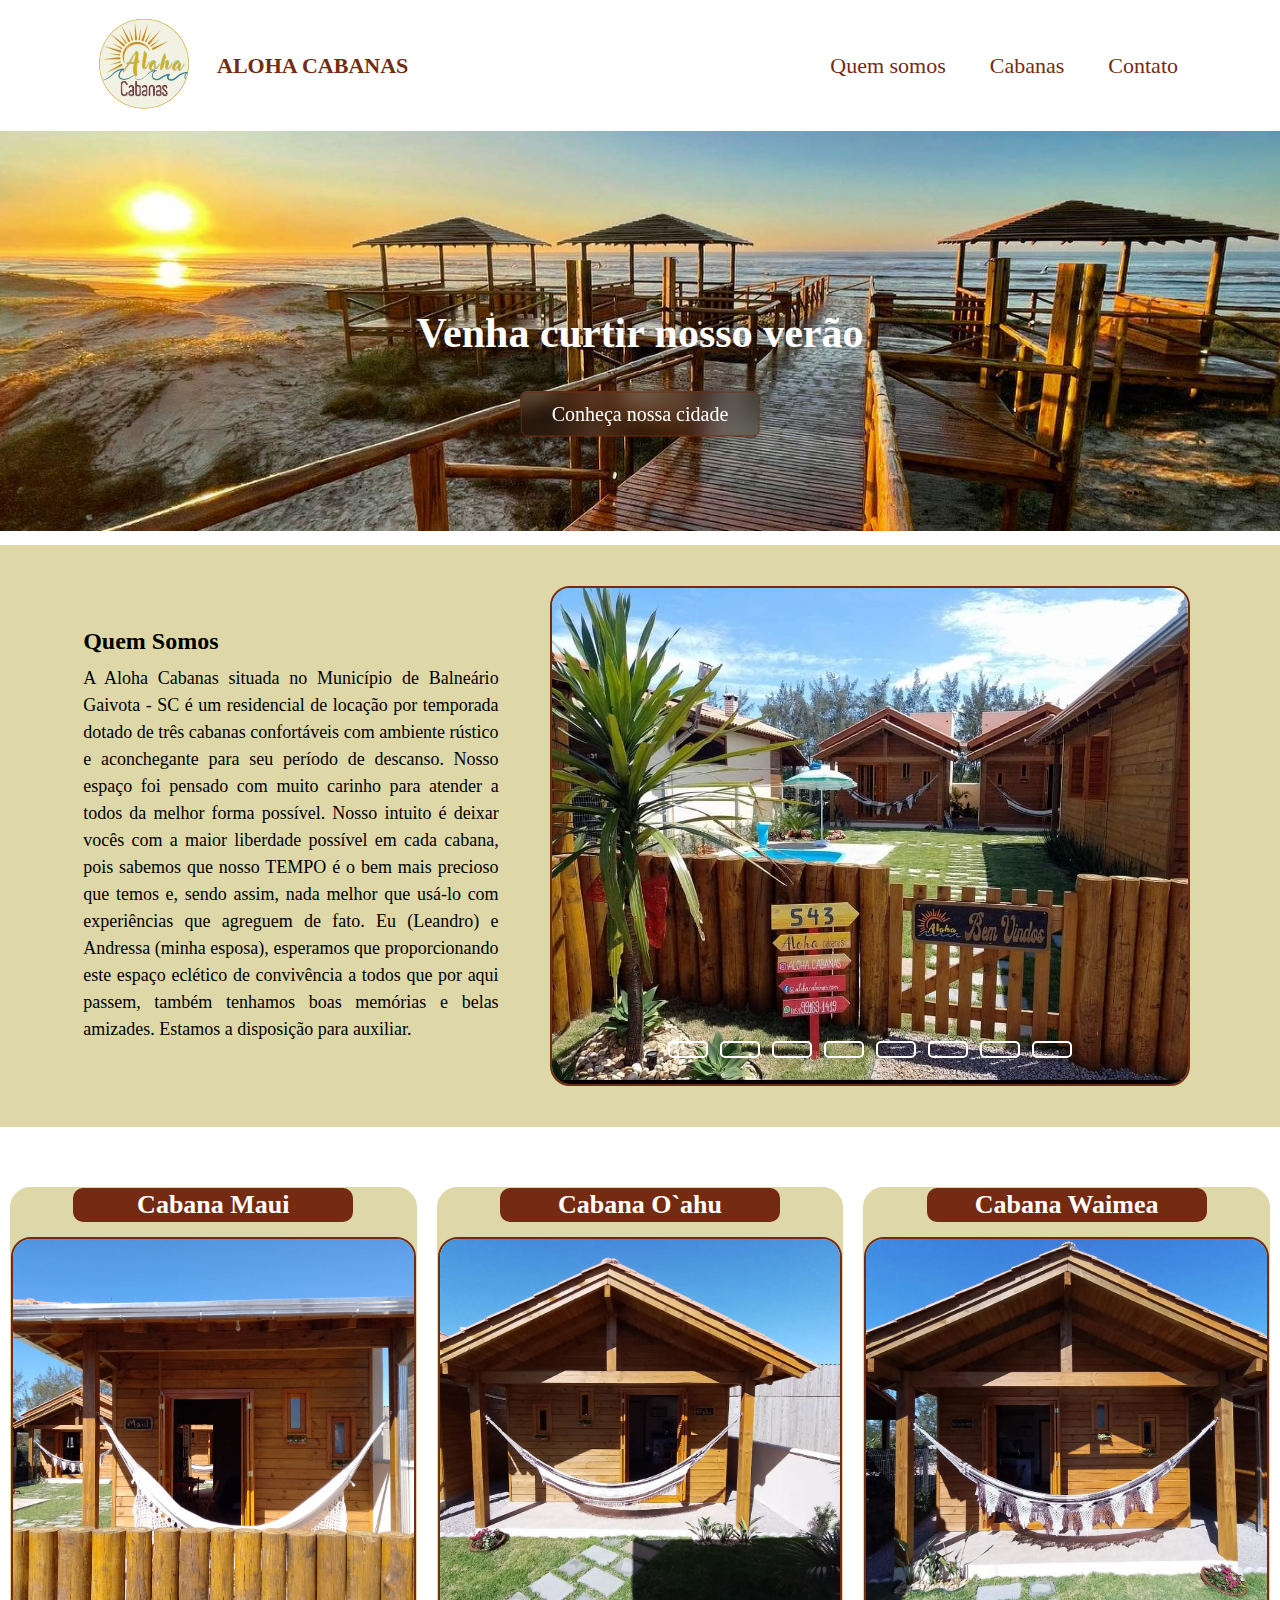
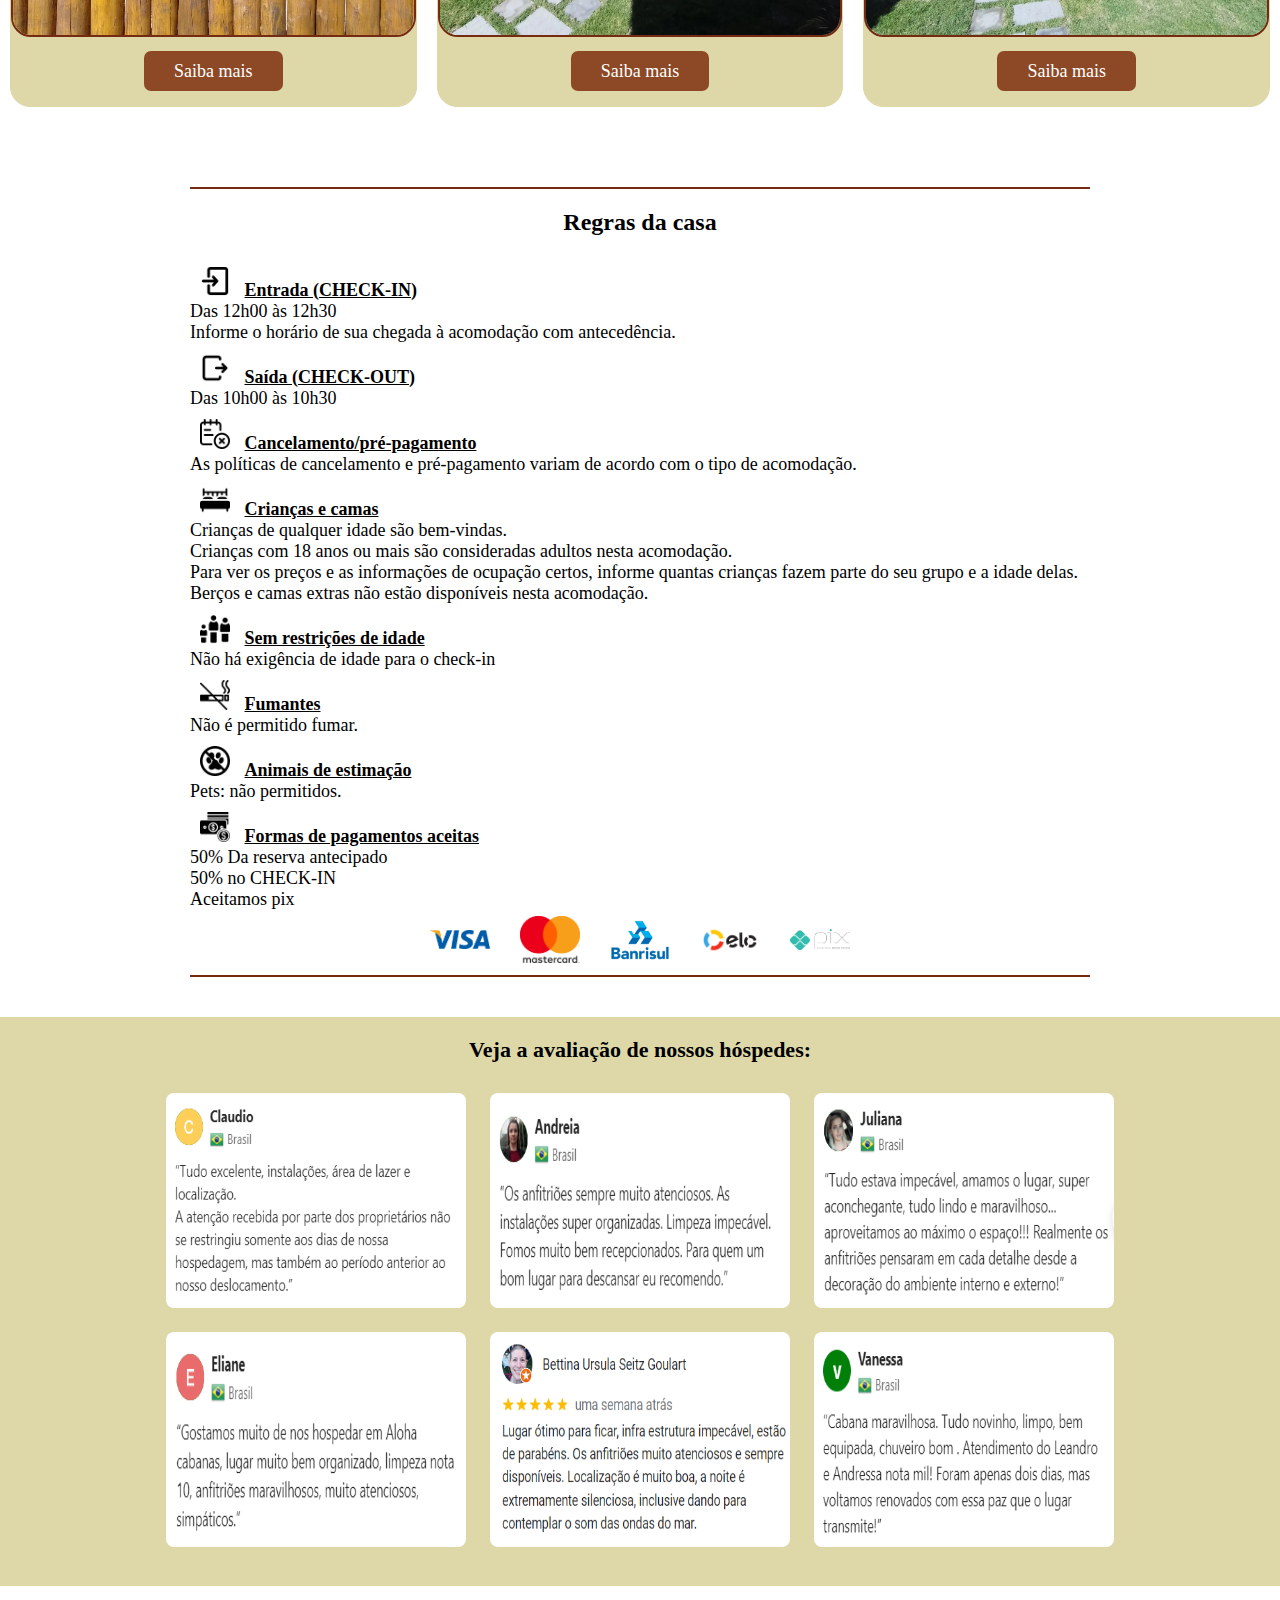
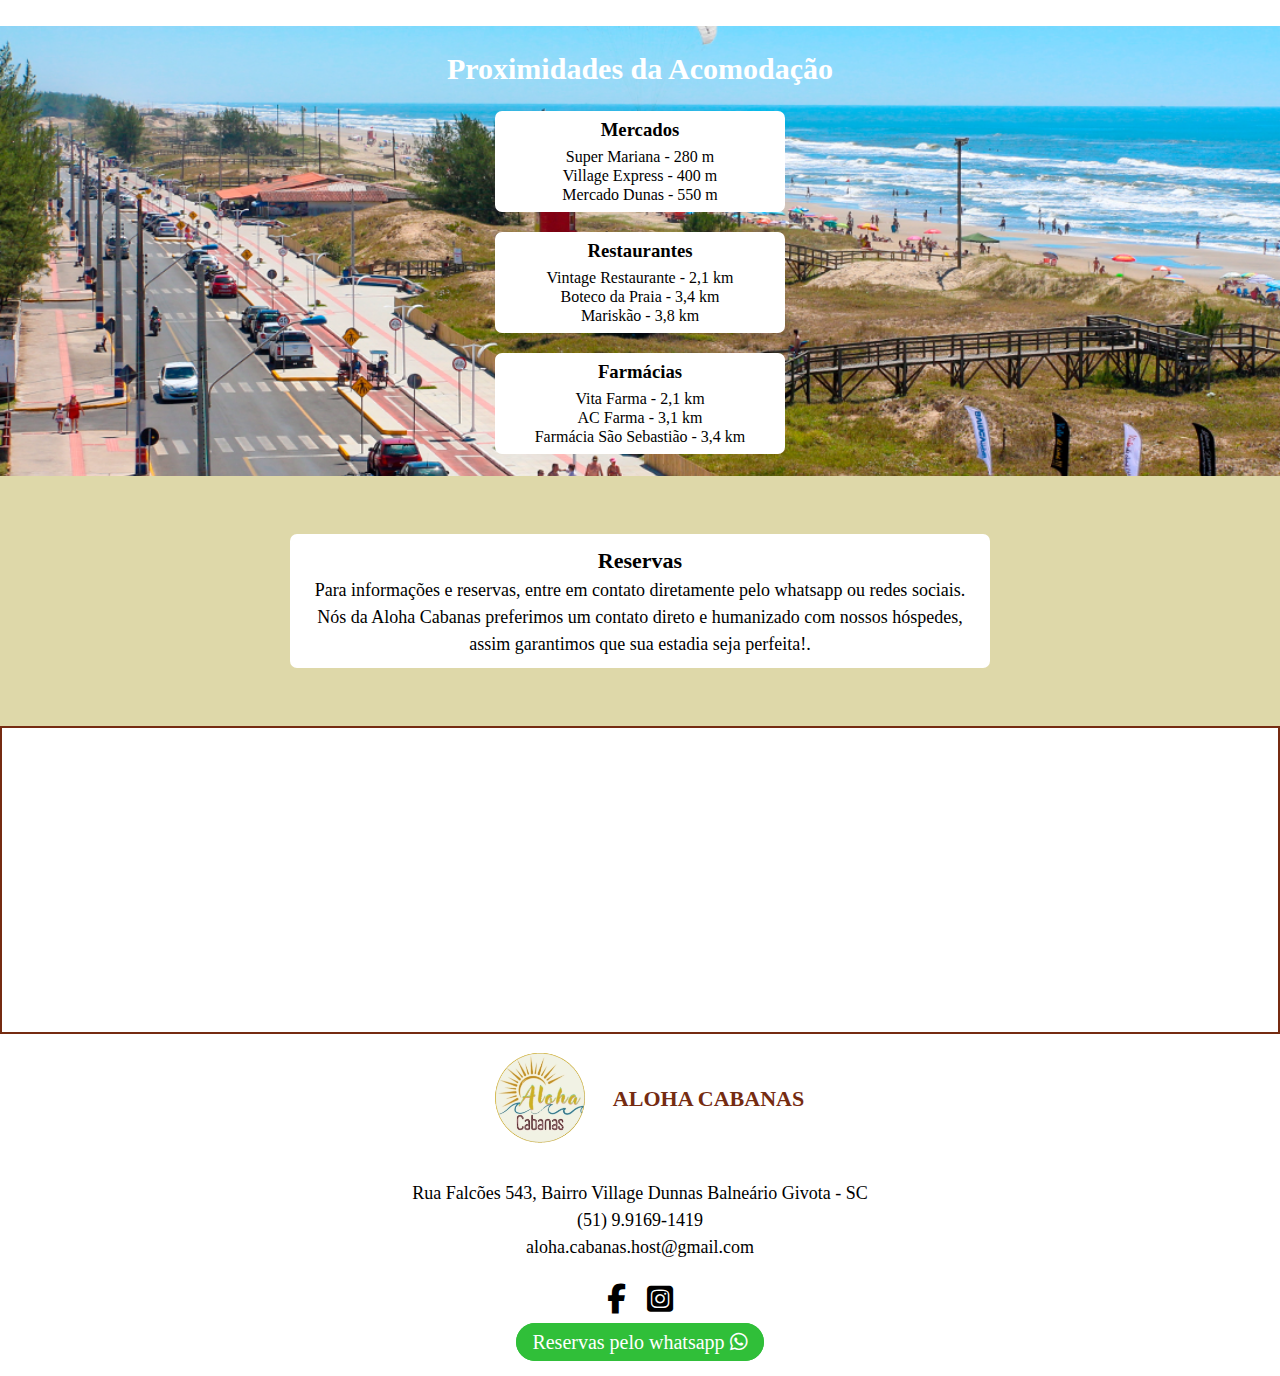
==== index.html @ cc697ad0 "inclusão da página de turismo" ====
<!DOCTYPE html>
<html lang="en">

<head>
    <meta charset="UTF-8">
    <meta name="viewport" content="width=device-width, initial-scale=1.0">

    <link rel="shortcut icon" href="./src/imagens/logo/favicon.ico" type="image/logo">

    <link rel="stylesheet" href="src/css/rodape.css">
    <link rel="stylesheet" href="src/css/conteudo-principal.css">
    <link rel="stylesheet" href="src/css/geral.css">
    <link rel="stylesheet" href="src/css/cabecalho.css">

    <link rel="stylesheet" href="https://cdnjs.cloudflare.com/ajax/libs/font-awesome/6.5.1/css/all.min.css">
    <title>Aloha Cabanas</title>
</head>

<body>
    <header class="cabecalho">
        <a href="#" class="logo">
            <img src="src/imagens/logo/logo_Aloha.png" alt="logo aloha-cabanas" class="imagem">
            <span class="titulo">Aloha Cabanas</span>
        </a>

        <nav class="navegacao">
            <ul class="menu">
                <li class="item">
                    <a href="#quem-somos">Quem somos</a>
                </li>

                <li class="item">
                    <a href="#cabanas">Cabanas</a>
                </li>

                <li class="item">
                    <a href="#rodape">Contato</a>
                </li>
            </ul>
        </nav>
    </header>

    <main class="conteudo-principal" id="conteudo">

        <section class="folder">
            <div class="container">
                <h1 class="titulo">Venha curtir nosso verão</h1>

                <a href="turismo.html" class="btn" target="_blank">Conheça nossa cidade</a>

                <img class="imagem" src="src/imagens/imagens-de-fundo/por-do-sol.jpg" alt="por-do-sol">
            </div>
        </section>

        <section class="quem-somos" id="quem-somos">
            <div class="conteudo">
                <div class="informacoes">
                    <h2 class="tituloh2">Quem Somos</h2>

                    <p class="texto">
                        A Aloha Cabanas situada no Município de Balneário Gaivota - SC é um residencial de locação por
                        temporada dotado de três cabanas confortáveis com ambiente rústico e aconchegante para seu
                        período de descanso. Nosso espaço foi pensado com muito carinho para atender a todos da melhor
                        forma possível. Nosso intuito é deixar vocês com a maior liberdade possível em cada cabana, pois
                        sabemos que nosso TEMPO é o bem mais precioso que temos e, sendo assim, nada melhor que usá-lo
                        com experiências que agreguem de fato. Eu (Leandro) e Andressa (minha esposa), esperamos que
                        proporcionando este espaço eclético de convivência a todos que por aqui passem, também tenhamos
                        boas memórias e belas amizades. Estamos a disposição para auxiliar.
                    </p>
                </div>

                <div class="content">
                    <div class="slides">
                        <input type="radio" name="radio" id="slide1">
                        <input type="radio" name="radio" id="slide2">
                        <input type="radio" name="radio" id="slide3">
                        <input type="radio" name="radio" id="slide4">
                        <input type="radio" name="radio" id="slide5">
                        <input type="radio" name="radio" id="slide6">
                        <input type="radio" name="radio" id="slide7">
                        <input type="radio" name="radio" id="slide8">

                        <div class="slide s1">
                            <img src="src/imagens/quem-somos/aloha-1.jpeg" alt="frente das cabanas">
                        </div>
                        <div class="slide">
                            <img src="src/imagens/quem-somos/aloha-2.jpeg" alt="local das cabanas">
                        </div>
                        <div class="slide">
                            <img src="src/imagens/quem-somos/aloha-3.jpeg" alt="piscina">
                        </div>
                        <div class="slide">
                            <img src="src/imagens/quem-somos/aloha-4.jpeg" alt="quintal">
                        </div>
                        <div class="slide">
                            <img src="src/imagens/quem-somos/aloha-5.jpeg" alt="churrasqueira">
                        </div>
                        <div class="slide">
                            <img src="src/imagens/quem-somos/aloha-6.jpeg" alt="area externa">
                        </div>
                        <div class="slide">
                            <img src="src/imagens/quem-somos/aloha-7.jpeg" alt="aloha cabanas">
                        </div>
                        <div class="slide">
                            <img src="src/imagens/quem-somos/aloha-8.jpeg" alt="proprietarios">
                        </div>
                    </div>

                    <div class="navigation">
                        <label class="bar" for="slide1"></label>
                        <label class="bar" for="slide2"></label>
                        <label class="bar" for="slide3"></label>
                        <label class="bar" for="slide4"></label>
                        <label class="bar" for="slide5"></label>
                        <label class="bar" for="slide6"></label>
                        <label class="bar" for="slide7"></label>
                        <label class="bar" for="slide8"></label>
                    </div>
                </div>
            </div>
        </section>

        <section class="cabanas" id="cabanas">
            <div class="cabana1">
                <h2 class="nome-maui">Cabana Maui</h2>

                <img src="src/imagens/cabana-maui/maui-2.jpeg" alt="maui-2">

                <a href="cabana-maui.html" class="btn" target="_blank">Saiba mais</a>
            </div>

            <div class="cabana2">
                <h2 class="nome-oahu">Cabana O`ahu</h2>

                <img src="src/imagens/cabana-oahu/oahu-2.jpg" alt="oahu-2">

                <a href="cabana-oahu.html" class="btn" target="_blank">Saiba mais</a>
            </div>

            <div class="cabana3">
                <h2 class="nome-waimea">Cabana Waimea</h2>

                <img src="src/imagens/cabana-waimea/waimea-2.jpg" alt="waimea-2">

                <a href="cabana-waiema.html" class="btn" target="_blank">Saiba mais</a>
            </div>
        </section>

        <section class="regras">
            <div class="regras-cabana">
                <div class="regras-da-casa">
                    <h2>Regras da casa</h2>
                </div>

                <class class="regras-gerais">
                    <div class="entrada">
                        <img class="icones" src="src/imagens/icones/entrada.png">
                        <span class="span">Entrada (CHECK-IN)</span>
                        <p>Das 12h00 às 12h30</p>
                        <p>Informe o horário de sua chegada à acomodação com antecedência.</p>
                    </div>

                    <div class="saida">
                        <img class="icones" src="src/imagens/icones/saída.png">
                        <span class="span">Saída (CHECK-OUT)</span>
                        <p>Das 10h00 às 10h30</p>
                    </div>

                    <div class="cancelamento pre-pagamento">
                        <img class="icones" src="src/imagens/icones/cancelamento.png">
                        <span class="span">Cancelamento/pré-pagamento</span>
                        <p>As políticas de cancelamento e pré-pagamento variam de acordo com o tipo de acomodação.</p>
                    </div>

                    <div class="criancas-camas">
                        <img class="icones" src="src/imagens/icones/cama.png">
                        <span class="span">Crianças e camas</span>
                        <p>Crianças de qualquer idade são bem-vindas.</p>
                        <p>Crianças com 18 anos ou mais são consideradas adultos nesta acomodação.</p>
                        <p>Para ver os preços e as informações de ocupação certos, informe quantas crianças fazem parte
                            do
                            seu
                            grupo e a idade delas.</p>
                        <p>Berços e camas extras não estão disponíveis nesta acomodação.</p>
                    </div>

                    <div class="restricoes">
                        <img class="icones" src="src/imagens/icones/familia1.png">
                        <span class="span">Sem restrições de idade</span>
                        <p>Não há exigência de idade para o check-in</p>
                    </div>

                    <div class="fumantes">
                        <img class="icones" src="src/imagens/icones/proibido-fumar.png">
                        <span class="span">Fumantes</span>
                        <p>Não é permitido fumar.</p>
                    </div>

                    <div class="animais-estimacao">
                        <img class="icones" src="src/imagens/icones/pata.png">
                        <span class="span">Animais de estimação</span>
                        <p>Pets: não permitidos.</p>
                    </div>

                    <div class="descricao">
                        <img class="icones" src="src/imagens/icones/pagamento1.png">
                        <span class="span">Formas de pagamentos aceitas</span>
                        <P>50% Da reserva antecipado</P>
                        <P>50% no CHECK-IN</P>
                        <P>Aceitamos pix</P>
                    </div>

                    <div class="bandeiras">
                        <div class="cartao-visa">
                            <img class="cartao" src="src/imagens/bandeiras.image/visa.png" alt="cartao-visa">
                        </div>

                        <div class="cartao-mastercard">
                            <img class="cartao" src="src/imagens/bandeiras.image/mastercard.png"
                                alt="cartao-mastercard">
                        </div>

                        <div class="cartao-banrisul">
                            <img class="cartao" src="src/imagens/bandeiras.image/banrisul.png" alt="cartao-banrisul">
                        </div>

                        <div class="cartao-elo">
                            <img class="cartao" src="src/imagens/bandeiras.image/elo.png" alt="cartao-elo">
                        </div>

                        <div class="cartao-pix">
                            <img class="cartao" src="src/imagens/bandeiras.image/pix.png" alt="pix">
                        </div>
                    </div>
            </div>
            </div>
        </section>

        <section class="comentarios" id="comentarios">
            <div class="comentario-hospedes">
                <p class="titulo-p">
                    Veja a avaliação de nossos hóspedes:
                </p>

                <div class="avaliacoes">
                    <img class="img-avaliacao" src="src/imagens/comentarios/1.png">
                    <img class="img-avaliacao" src="src/imagens/comentarios/2.png">
                    <img class="img-avaliacao" src="src/imagens/comentarios/3.png">
                    <img class="img-avaliacao" src="src/imagens/comentarios/4.png">
                    <img class="img-avaliacao" src="src/imagens/comentarios/5.png">
                    <img class="img-avaliacao" src="src/imagens/comentarios/6.png">
                </div>
            </div>
        </section>

        <section class="proximidades-acomodacoes">
            <div class="titulo-acomodacoes">
                <h2>Proximidades da Acomodação</h2>
            </div>

            <div class="proximidades">
                <div class="mercados">
                    <span class="estabelecimentos">
                        <h3>Mercados</h3>
                        <p>Super Mariana - 280 m</p>
                        <p>Village Express - 400 m</p>
                        <p>Mercado Dunas - 550 m</p>
                    </span>
                </div>

                <div class="restaurantes">
                    <span class="estabelecimentos">
                        <h3>Restaurantes</h3>
                        <p>Vintage Restaurante - 2,1 km</p>
                        <p>Boteco da Praia - 3,4 km</p>
                        <p>Mariskão - 3,8 km</p>
                    </span>
                </div>

                <div class="farmacias">
                    <span class="estabelecimentos">
                        <h3>Farmácias</h3>
                        <p>Vita Farma - 2,1 km</p>
                        <p>AC Farma - 3,1 km</p>
                        <p>Farmácia São Sebastião - 3,4 km</p>
                    </span>
                </div>
            </div>
        </section>

        <section class="reservas">
            <div class="reservas-corpo">
                <span class="blink">Reservas</span>
                <!-- <h3>Bem vindo à Aloha Cabanas</h3> -->
                <p class="texto">
                    Para informações e reservas, entre em contato diretamente pelo whatsapp ou redes sociais. Nós da
                    Aloha
                    Cabanas preferimos um contato direto e humanizado com nossos hóspedes, assim garantimos que sua
                    estadia
                    seja perfeita!.
                </p>
            </div>
        </section>

        <div class="mapa">
            <iframe
                src="https://www.google.com/maps/embed?pb=!1m18!1m12!1m3!1d3484.809901244279!2d-49.5692487!3d-29.140797!2m3!1f0!2f0!3f0!3m2!1i1024!2i768!4f13.1!3m3!1m2!1s0x9522396d3c7b3e27%3A0xa130247fdf37594!2sAloha%20Cabanas!5e0!3m2!1spt-BR!2sbr!4v1689171913117!5m2!1spt-BR!2sbr"
                width="/" height="/" style="border: 0;" allowfullscreen="" loading="lazy"
                referrerpolicy="no-referrer-when-downgrade">
            </iframe>
        </div>
    </main>

    <footer class="rodape" id="rodape">
        <nav class="navegacao">
            <a href="#" class="logo">
                <img src="src/imagens/logo/logo_Aloha.png" alt="Logo XPTO " class="imagem">
                <span class="titulo">Aloha Cabanas</span>
            </a>
        </nav>

        <div class="endereco">
            <p class="end">
                Rua Falcões 543, Bairro Village Dunnas
                Balneário Givota - SC
                <br>
                (51) 9.9169-1419
                <br>
                aloha.cabanas.host@gmail.com
            </p>
        </div>

        <div class="redes-sociais">
            <a href="https://www.facebook.com/profile.php?id=100085028571451" class="rede-social">
                <i class="fab fa-facebook-f"></i>
            </a>

            <a href="https://instagram.com/aloha.cabanas?igshid=MzRIODBiNWFIZA==" class="rede-social">
                <i class="fab fa-instagram-square"></i>
            </a>
        </div>

        <div class="redes-sociais whatsapp">
            <div class="whatsapp">
                <a href="https://whatsa.me/5551991691419" target="_blank">Reservas pelo whatsapp
                    <i class="fab fa-whatsapp"></i>
                </a>
            </div>
        </div>
    </footer>

    <!-- <div vw class="enabled">
        <div vw-access-button class="active"></div>
        <div vw-plugin-wrapper>
            <div class="vw-plugin-top-wrapper"></div>
        </div>
    </div>
    <script src="https://vlibras.gov.br/app/vlibras-plugin.js"></script>
    <script>
        new window.VLibras.Widget('https://vlibras.gov.br/app');
    </script> -->
</body>

</html>
---- src/css/rodape.css ----
.rodape {
    text-align: center;
    flex-wrap: wrap;
    margin-bottom: 15px;
}

.rodape .navegacao {
    display: flex;
    justify-content: center;
    align-items: center;
}

.rodape .endereco {
    font-size: 18px;
    font-weight: 400;
    line-height: 1.5;
    padding: 15px 0;
}

.rodape .redes-sociais {
    padding: 7px;
}

.rodape .redes-sociais a {
    font-size: 30px;
    padding: 0 7px;
    
}

.rodape .redes-sociais .whatsapp a{
    width: 500px;
    border: 1px solid rgb(48, 191, 57);
    background-color: rgb(48, 191, 57);
    border-radius: 65px;
    padding: 7px 15px;
    color: #ffffff;
    font-size: 20px;
}

.rodape .redes-sociais .whatsapp i {
    color: #ffffff;
}

@media (max-width: 768px) {
    .rodape .endereco {
        font-size: 16px;
        padding: 15px 15px;
    }
    
    .rodape .redes-sociais a {
        font-size: 25px;
    }
    
    .rodape .redes-sociais .whatsapp a {
        font-size: 20px;
    }
}

@media (max-width: 425px) {
    .rodape .endereco {
        font-size: 16px;
        padding: 15px 15px;
    }
    
    .rodape .redes-sociais a {
        font-size: 25px;
    }
    
    .rodape .redes-sociais .whatsapp a {
        font-size: 20px;
    }
}
---- src/css/conteudo-principal.css ----
.conteudo-principal .folder {
    position: relative;
}

.conteudo-principal .container {
    position: relative;

}

.conteudo-principal .titulo {
    position: absolute;
    font-size: 55px;
    top: 50%;
    left: 50%;
    transform: translate(-50%, -50%);
    color: #ffffff;
    z-index: 2;
    flex-wrap: wrap;
    text-align: center;
}

.container a {
    position: absolute;
    top: 70%;
    left: 50%;
    transform: translate(-50%, -50%);
}

.container .btn {
    font-size: 20px;
    background: transparent;
    backdrop-filter: blur(10px);
    color: #fff;
    padding: 10px 30px;
    border-radius: 7px;
    border: 1px solid rgb(117, 43, 17);
}

.conteudo-principal .container .imagem {
    width: 100%;
    object-fit: cover;
    background: cover;
    height: 600px;
    max-width: 100%;
}

.conteudo-principal .quem-somos {
    display: flex;
    background-color: rgb(222, 216, 169);
    margin: 10px 0;
}

.conteudo-principal .quem-somos .conteudo {
    display: flex;
    align-items: center;
    padding: 6.5%;
}

.quem-somos .conteudo .informacoes {
    width: 40%;
    flex-wrap: wrap;
}

.quem-somos .conteudo .informacoes .tituloh2 {
    padding-bottom: 10px;
}

.quem-somos .conteudo .informacoes .texto {
    font-size: 18px;
    line-height: 1.5;
    font-weight: 400;
    text-align: justify;
    padding-right: 30px;
}

.conteudo-principal .content {
    width: 50%;
    height: 500px;
    border-radius: 20px;
    overflow: hidden;
    position: absolute;
    left: 43%;
    border: 2px solid rgb(117, 43, 17);
    flex-wrap: wrap;
}

.conteudo-principal .navigation {
    position: absolute;
    bottom: 20px;
    left: 50%;
    transform: translate(-50%);
    display: flex;
}

.conteudo-principal .bar {
    width: 55px;
    height: 17px;
    border: 2px solid #fff;
    margin: 6px;
    border-radius: 5px;
    cursor: pointer;
    transition: .4s;
    flex-wrap: wrap;
}

input {
    display: none;
}

.slides {
    display: flex;
    width: 800%;
    height: 100%;
}

.slide {
    width: 12.5%;
    transition: .6s;
}

.slide img {
    width: 100%;
    height: 100%;
}

#slide1:checked~.s1 {
    margin-left: 0;
}

#slide2:checked~.s1 {
    margin-left: -12.5%;
}

#slide3:checked~.s1 {
    margin-left: -25%;
}

#slide4:checked~.s1 {
    margin-left: -37.5%;
}

#slide5:checked~.s1 {
    margin-left: -50%;
}

#slide6:checked~.s1 {
    margin-left: -62.5%;
}

#slide7:checked~.s1 {
    margin-left: -75%;
}

#slide8:checked~.s1 {
    margin-left: -87.5%;
}

.conteudo-principal .bar:hover {
    background-color: #fff;
}

.cabanas {
    display: grid;
    grid-template-columns: repeat(3, 1fr);
    gap: 15px;
    width: 100%;
    margin-top: 50px;
    justify-content: space-between;
    flex-wrap: wrap;
    padding: 10px;
}

.cabanas .cabana1,
.cabanas .cabana2,
.cabanas .cabana3 {
    text-align: center;
    border: 1px solid rgb(222, 216, 169);
    border-radius: 20px;
    background-color: rgb(222, 216, 169);
    height: 620px;
}

.nome-maui,
.nome-oahu,
.nome-waimea {
    margin: 0 auto;
    font-size: 26px;
    border: 2px solid rgb(117, 43, 17);
    border-radius: 10px;
    width: 280px;
    margin-bottom: 15px;
    color: #fff;
    background-color: rgb(117, 43, 17);
}

.cabanas img {
    width: 100%;
    height: 500px;
    object-fit: cover;
    margin-bottom: 20px;
    border-radius: 20px;
    border: 2px solid rgb(117, 43, 17);
}

.cabana1 .btn,
.cabana2 .btn,
.cabana3 .btn {
    font-size: 18px;
    background-color: #8d4925;
    color: #fff;
    padding: 10px 30px;
    border-radius: 7px;
}

.regras {
    display: flex;
    justify-content: center;
    align-items: center;
    position: relative;
    margin-top: 20px;
    text-align: justify;
    padding: 0 50px;
    flex-wrap: wrap;
}

.regras .regras-cabana {
    width: 900px;
    border-top: 2px solid rgb(117, 43, 17);
    border-bottom: 2px solid rgb(117, 43, 17);
    margin-top: 50px;
}

.regras .regras-da-casa {
    text-align: center;
    padding: 20px 0;
}

.regras .regras-gerais {
    font-size: 18px;
}

.regras .regras-gerais .span {
    font-size: 18px;
    font-weight: 600;
    text-decoration: underline;
}

.regras .regras-gerais .icones {
    width: 30px;
    margin-right: 10px;
    margin-top: 10px;
    margin-left: 10px;
}

.regras .conteudo .entrada,
.regras .conteudo .saida,
.regras .conteudo .pre-pagamento,
.regras .conteudo .criancas-camas,
.regras .conteudo .restricoes,
.regras .conteudo .fumantes,
.regras .conteudo .animais-estimacao,
.regras .conteudo .descricao {
    display: flex;
    align-items: center;
}

.regras .bandeiras {
    display: flex;
    align-items: center;
    justify-content: center;
}

.regras .cartao {
    width: 60px;
    margin: 0 15px;
}

.comentarios {
    display: flex;
    width: 100%;
    margin: 40px 0;
    background-color: rgb(222, 216, 169);
}


.comentarios .comentario-hospedes {
    text-align: center;
    padding-bottom: 25px;
}

.comentarios .comentario-hospedes .titulo-p {
    font-size: 22px;
    font-weight: 600;
    padding: 20px 0;
}

.comentarios .comentario-hospedes .avaliacao {
    justify-content: center;
}

.comentarios .comentario-hospedes .img-avaliacao {
    width: 390px;
    height: 235px;
    padding: 10px;
    border-radius: 18px;
}

.proximidades-acomodacoes {
    display: flex;
    flex-direction: column;
    background-image: url(../imagens/imagens-de-fundo/balneario-gaivota-centro.png);
    background-size: cover;
    background-position: center;
    height: 450px;
    justify-content: center;
    align-items: center;
}

.proximidades-acomodacoes .titulo-acomodacoes h2 {
    font-size: 30px;
    color: #ffffff;
    padding: 15px;
}

.proximidades-acomodacoes .proximidades {
    display: flex;
    flex-direction: column;
    align-items: center;
}

.proximidades-acomodacoes .proximidades .mercados,
.proximidades-acomodacoes .proximidades .restaurantes,
.proximidades-acomodacoes .proximidades .farmacias {
    width: 290px;
    background-color: #ffffff;
    padding: 8px;
    line-height: 1.2;
    margin: 10px 0;
    text-align: center;
    border-radius: 7px;
}

.proximidades-acomodacoes .proximidades .estabelecimentos h3 {
    margin-bottom: 5px;
}

.reservas {
    text-align: center;
    padding: 10px;
    background-color: rgb(222, 216, 169);
    display: flex;
    justify-content: center;
    align-items: center;
    height: 250px;
}

.reservas .reservas-corpo {
    width: 700px;
    background-color: #ffffff;
    padding: 10px;
    border-radius: 7px;
    line-height: 1.5;
}

.reservas .reservas-corpo .blink {
    font-size: 22px;
    font-weight: 600;
    /* animation: blink 4s infinite; */
}

/* @keyframes blink {
    0% {
        opacity: 1;
    }

    50% {
        opacity: 0.7;
    }

    100% {
        opacity: 0;
        color: blue;
    }
} */

.reservas .reservas-corpo .texto {
    font-size: 18px;
}

.mapa {
    margin: 0 auto;
    border: 2px solid rgb(117, 43, 17);
}

.mapa iframe {
    width: 100%;
    height: 300px;
}



/* Estilos Responsivos */
@media screen and (min-width:1024px) and (max-width:1439px) {
    .conteudo-principal .titulo {
        font-size: 42px;
        text-align: center;
    }

    .cabanas {
        grid-template-columns: repeat(3, 1fr);
        gap: 20px;
    }

    .cabanas .cabana1,
    .cabanas .cabana2,
    .cabanas .cabana3 {
        height: 520px;
    }

    .nome-maui,
    .nome-oahu,
    .nome-waimea {
        width: 280px;
    }

    .cabanas img {
        object-fit: cover;
        height: 400px;
    }

    .conteudo-principal .container {
        max-width: 100%;
    }

    .conteudo-principal .container .imagem {
        height: 400px;
    }

    .conteudo-principal .quem-somos {
        flex-direction: column;
    }

    .conteudo-principal .bar {
        width: 40px;
    }

    .comentarios .comentario-hospedes .img-avaliacao {
        width: 320px;
        height: 235px;
        padding: 10px;
    }
}

@media screen and (min-width:768px) and (max-width:1023px) {
    .cabanas {
        grid-template-columns: repeat(2, 1fr);
    }

    .conteudo-principal .titulo {
        font-size: 35px;
    }

    .conteudo-principal .container {
        max-width: 100%;
    }

    .conteudo-principal .container .imagem {
        height: 300px;
    }

    .conteudo-principal .quem-somos {
        flex-direction: column;
    }

    .quem-somos .conteudo .informacoes .texto {
        padding-right: 0;
    }

    .comentarios .comentario-hospedes .img-avaliacao {
        grid-template-columns: repeat(2, 1fr);
        width: 280px;
        height: 235px;
        padding: 10px;
    }

}

@media screen and (max-width: 767px) {
    .conteudo-principal .titulo {
        font-size: 30px;
    }

    .conteudo-principal .container {
        max-width: 100%;
    }

    .conteudo-principal .container .imagem {
        height: 350px;
    }

    .cabanas {
        grid-template-columns: repeat(1, 1fr);
        gap: 60px;
    }

    .cabanas .cabana1,
    .cabanas .cabana2,
    .cabanas .cabana3 {
        height: 520px;
    }

    .cabanas img {
        height: 400px;
    }

    .conteudo-principal .quem-somos {
        display: flex;
        flex-direction: column;
        align-items: center;
        max-width: 100%;
        height: auto;
    }

    .conteudo-principal .quem-somos .conteudo {
        display: flex;
        flex-direction: column;
        align-items: center;
        padding-left: 10px;
        padding-right: 10px;
    }

    .quem-somos .conteudo .informacoes {
        width: 100%;
        display: flex;
        flex-direction: column;
        align-items: center;
    }

    .quem-somos .conteudo .informacoes .tituloh2 {
        font-size: 20px;
    }

    .quem-somos .conteudo .informacoes .texto {
        font-size: 16px;
        text-align: justify;
        width: 100%;
        padding-right: 0;
        padding: 0 10px;
    }

    .conteudo-principal .content {
        width: 100%;
        max-width: 400px;
        margin-top: 20px;
        text-align: center;
        position: relative;
        left: 50%;
        transform: translateX(-50%);
        object-fit: cover;
        max-height: 400px;
        align-items: center;
    }

    .conteudo-principal .slide s1,
    .conteudo-principal .slide {
        max-width: 100%;
    }

    .conteudo-principal .bar {
        width: 25px;
        max-width: 30px;
    }

    .regras .regras-gerais {
        font-size: 18px;
    }

    .regras .regras-gerais .span {
        font-size: 16px;
    }

    .regras .regras-gerais .icones {
        width: 25px;
    }

    .regras .cartao {
        width: 45px;
        margin: 0 15px;
    }

    .comentarios .comentario-hospedes .titulo-p {
        padding: 20px 10px;
        font-size: 20px;
    }

    .comentarios .comentario-hospedes .img-avaliacao {
        width: 300px;
    }

    .proximidades-acomodacoes .titulo-acomodacoes h2 {
        font-size: 30px;
        color: #ffffff;
        padding: 15px;
        flex-wrap: wrap;
        text-align: center;
        justify-content: center;
    }

    .proximidades-acomodacoes {
        height: 470px;
    }

    .reservas .reservas-corpo .texto {
        font-size: 16px;
    }
}
---- src/css/geral.css ----
@import url('https://fonts.googleapis.com/css2?family=Public+Sans:wght@300;400;800&display=swap');

bady {
    font-family: 'Public Sans', sans-serif;
}

* {
    margin: 0;
    padding: 0;
    box-sizing: border-box;
    color: #000;
}

img {
    max-width: 100%;
}

a {
    text-decoration: none;
}

ul {
    list-style: none;
}

html {
    scroll-behavior: smooth;
}
---- src/css/cabecalho.css ----
@import url('https://fonts.googleapis.com/css2?family=Public+Sans:wght@300;400;800&display=swap');

.logo .imagem {
    width: 130px;
}

.cabecalho {
    display: flex;
    justify-content: space-between;
    align-items: center;
    padding: 0px 25px;
    max-width: 1170px;
    margin: 0 auto;

    flex-wrap: wrap;
}

.logo {
    display: flex;
    align-items: center;
    
    text-transform: uppercase;
}

.logo .titulo {
    margin-left: 7px;
    font-size: 22px;
    transition: 0.3s ease-in-out;
    font-weight: 800;
    color: rgb(117, 43, 17);
}

.cabecalho .titulo:hover {
    color: #08387fc4;
}

.cabecalho .navegacao .menu {
    display: flex;   
}

.cabecalho .navegacao .menu .item {
    margin: 10px;
}

.cabecalho .navegacao .menu .item a {
    font-size: 22px;
    padding: 12px;
    transition: 0.3s ease-in-out;
    color: rgb(117, 43, 17);
}

.cabecalho .navegacao .menu .item a:hover {
    background-color: #08387fc4;
    color: #ffffff;
    border-radius: 7px;
}

@media screen and (max-width: 767px) {
    .logo .imagem {
        width: 30%;
    }

    .cabecalho {
        padding: 10px 15px;
        justify-content: center;
    }

    .logo .titulo {
        font-size: 18px;
    }

    .cabecalho .navegacao .menu .item {
        margin: 5px;
    }

    .cabecalho .navegacao .menu .item a {
        font-size: 14px;
        padding: 8px;
        margin: 0;
    }
}
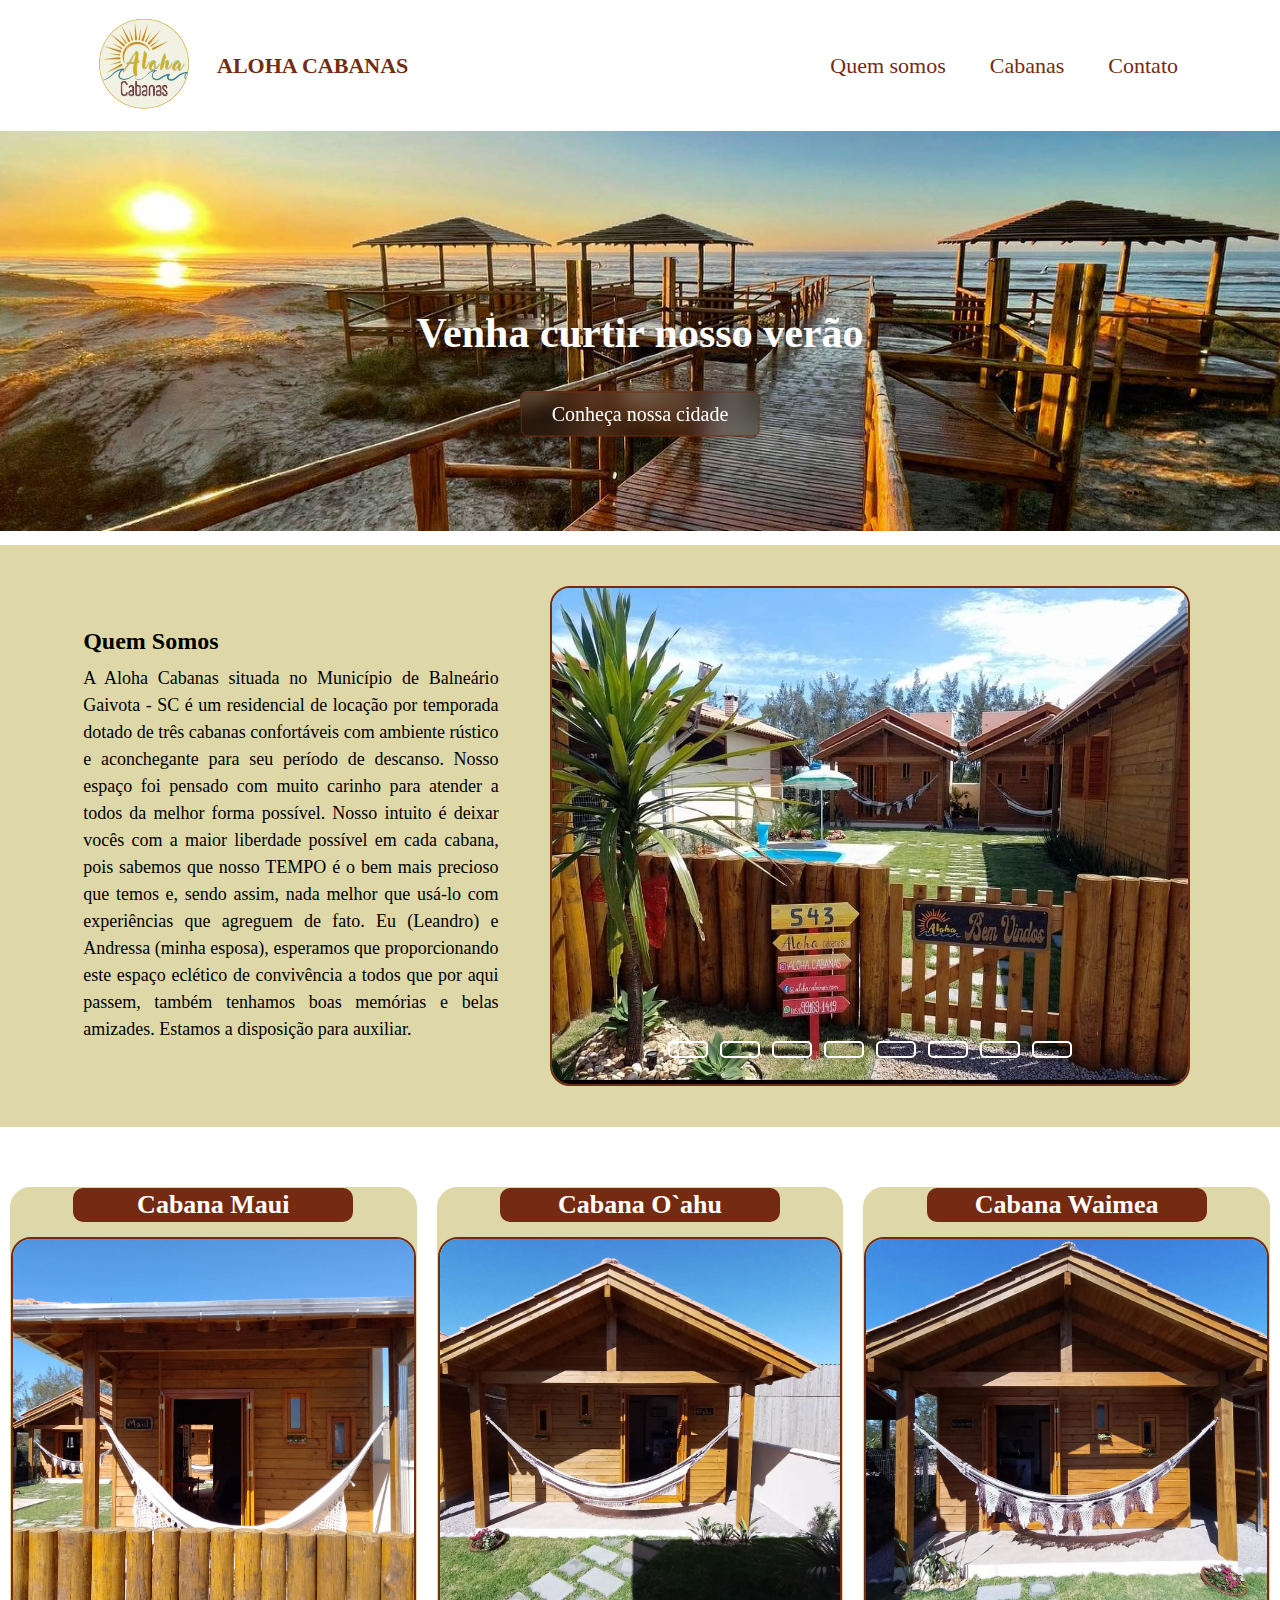
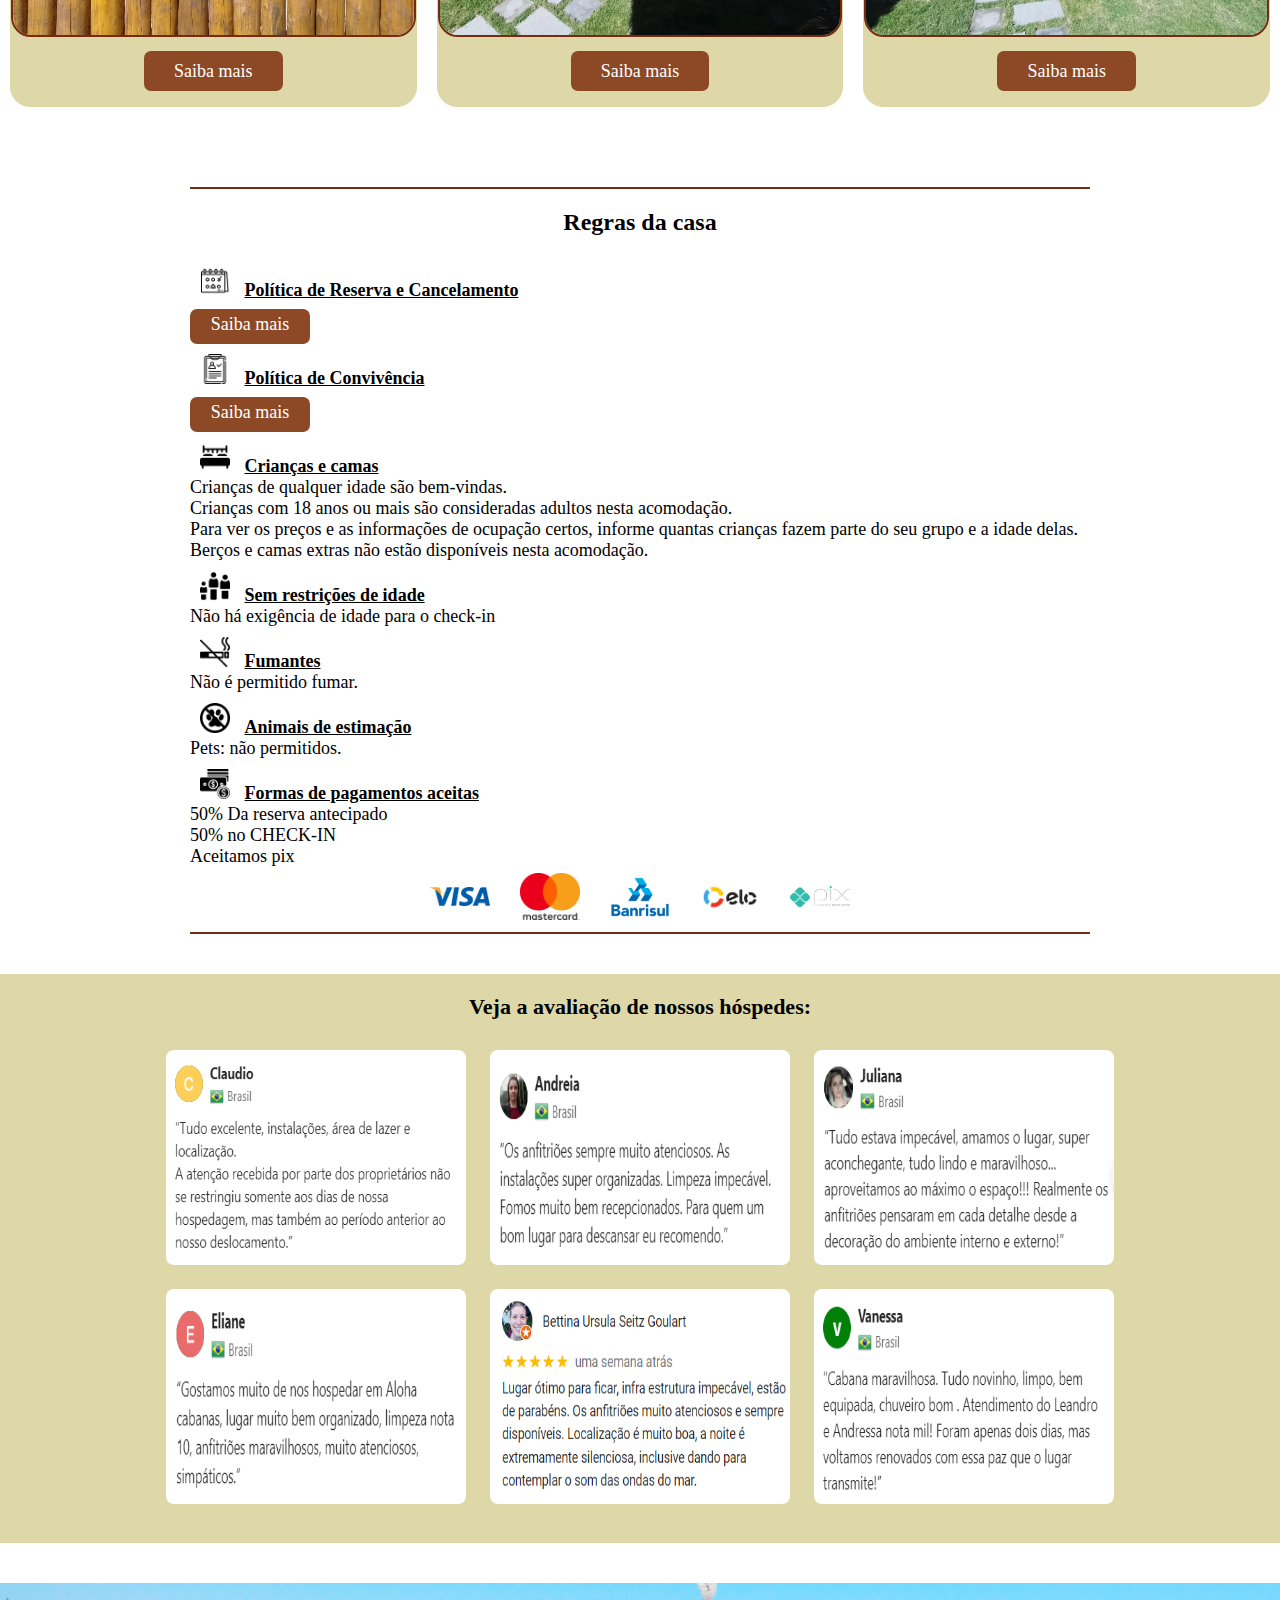
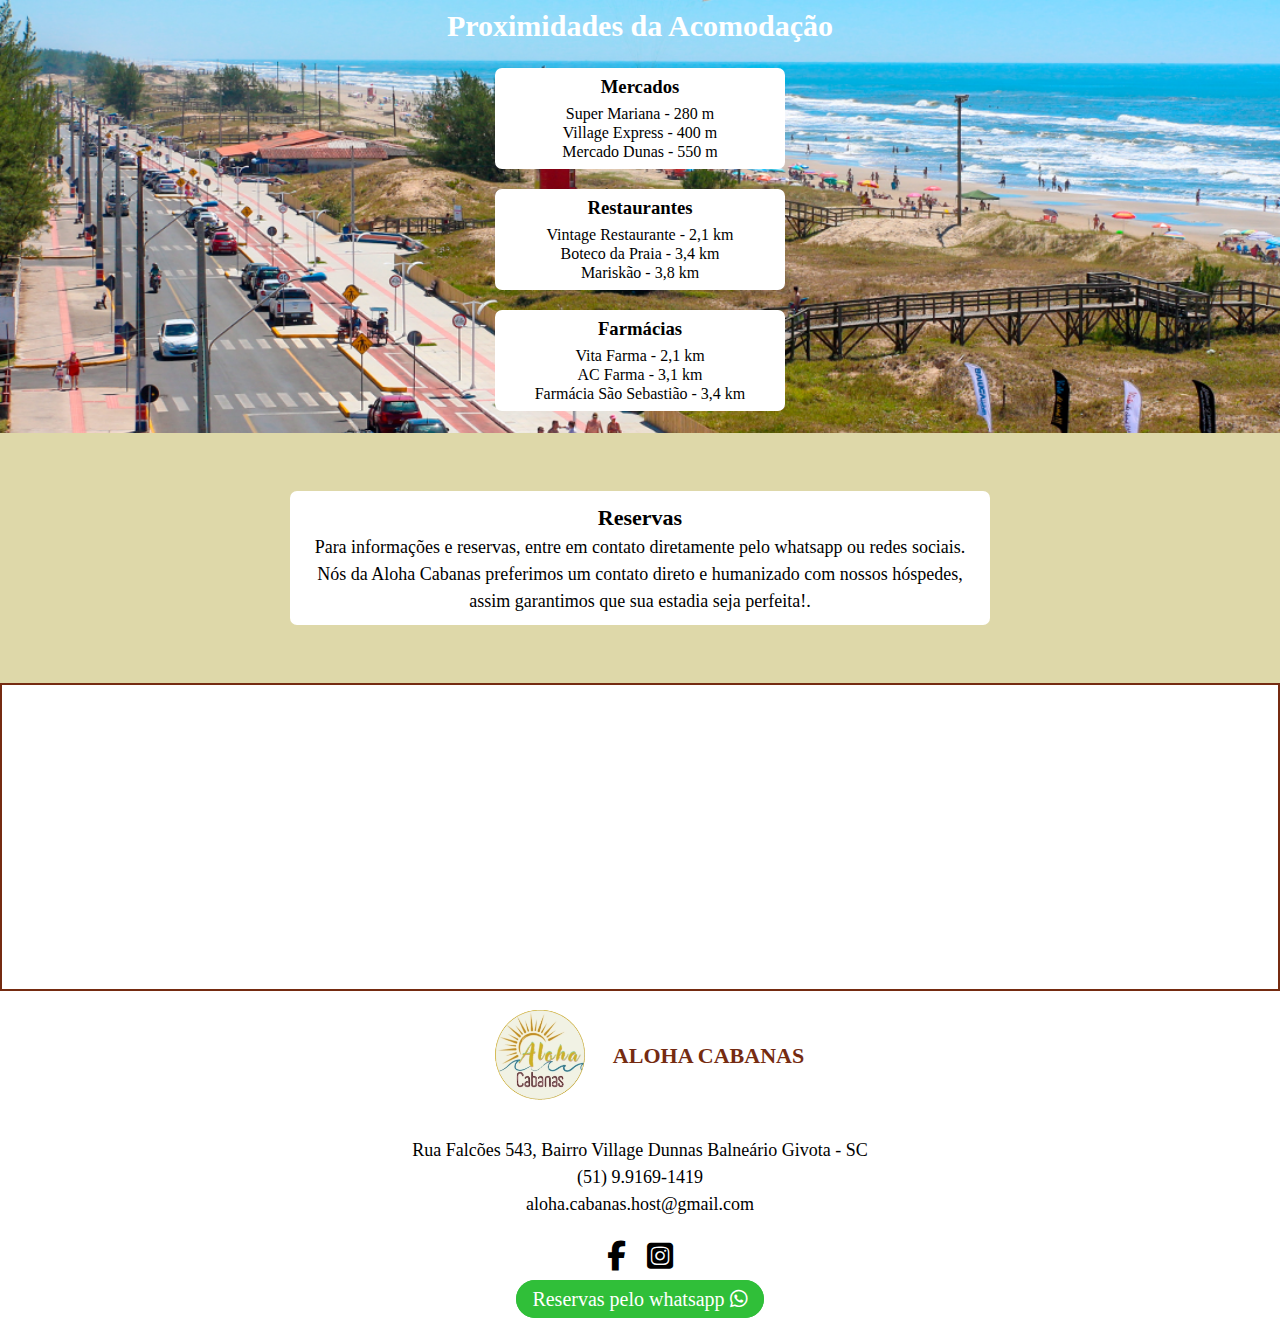
==== commit 55d1005e: "inclusão de fotos na aba turismo, inclusão de dados na aba convivencia e reserva - ajuste no respons" ====
--- a/index.html
+++ b/index.html
@@ -153,23 +153,16 @@
                 </div>
 
                 <class class="regras-gerais">
-                    <div class="entrada">
-                        <img class="icones" src="src/imagens/icones/entrada.png">
-                        <span class="span">Entrada (CHECK-IN)</span>
-                        <p>Das 12h00 às 12h30</p>
-                        <p>Informe o horário de sua chegada à acomodação com antecedência.</p>
-                    </div>
-
-                    <div class="saida">
-                        <img class="icones" src="src/imagens/icones/saída.png">
-                        <span class="span">Saída (CHECK-OUT)</span>
-                        <p>Das 10h00 às 10h30</p>
-                    </div>
-
-                    <div class="cancelamento pre-pagamento">
-                        <img class="icones" src="src/imagens/icones/cancelamento.png">
-                        <span class="span">Cancelamento/pré-pagamento</span>
-                        <p>As políticas de cancelamento e pré-pagamento variam de acordo com o tipo de acomodação.</p>
+                    <div class="reserva">
+                        <img class="icones" src="src/imagens/icones/reserva.png">
+                        <span class="span">Política de Reserva e Cancelamento</span>
+                        <a href="politica-reserva.html" class="btn" target="_blank">Saiba mais</a>
+                    </div>
+
+                    <div class="convivencia">
+                        <img class="icones" src="src/imagens/icones/convivencia.jpg">
+                        <span class="span">Política de Convivência</span>
+                        <a href="politica-convivencia.html" class="btn" target="_blank">Saiba mais</a>
                     </div>
 
                     <div class="criancas-camas">
--- a/src/css/conteudo-principal.css
+++ b/src/css/conteudo-principal.css
@@ -34,6 +34,8 @@
     padding: 10px 30px;
     border-radius: 7px;
     border: 1px solid rgb(117, 43, 17);
+    flex-wrap: wrap;
+    text-align: center;
 }
 
 .conteudo-principal .container .imagem {
@@ -252,9 +254,8 @@
     margin-left: 10px;
 }
 
-.regras .conteudo .entrada,
-.regras .conteudo .saida,
-.regras .conteudo .pre-pagamento,
+.regras .conteudo .reserva,
+.regras .conteudo .convivencia,
 .regras .conteudo .criancas-camas,
 .regras .conteudo .restricoes,
 .regras .conteudo .fumantes,
@@ -262,6 +263,26 @@
 .regras .conteudo .descricao {
     display: flex;
     align-items: center;
+}
+
+.reserva .btn,
+.convivencia .btn {
+    display: block;
+    font-size: 18px;
+    background-color: #8d4925;
+    color: #fff;
+    border-radius: 7px;
+    width: 120px;
+    height: 35px;
+    padding: 5px 10px;
+    text-align: center;
+    transition: transform 0.3s ease;
+    margin-top: 8px;
+}
+
+.reserva .btn:hover,
+.convivencia .btn:hover {
+    transform: scale(1.1);
 }
 
 .regras .bandeiras {
--- a/src/css/cabecalho.css
+++ b/src/css/cabecalho.css
@@ -28,10 +28,12 @@
     transition: 0.3s ease-in-out;
     font-weight: 800;
     color: rgb(117, 43, 17);
+    text-decoration: none;
 }
 
 .cabecalho .titulo:hover {
-    color: #08387fc4;
+    color: rgb(117, 43, 17);
+    text-decoration: underline;
 }
 
 .cabecalho .navegacao .menu {
@@ -50,9 +52,10 @@
 }
 
 .cabecalho .navegacao .menu .item a:hover {
-    background-color: #08387fc4;
+    background-color: rgb(117, 43, 17);
     color: #ffffff;
     border-radius: 7px;
+
 }
 
 @media screen and (max-width: 767px) {
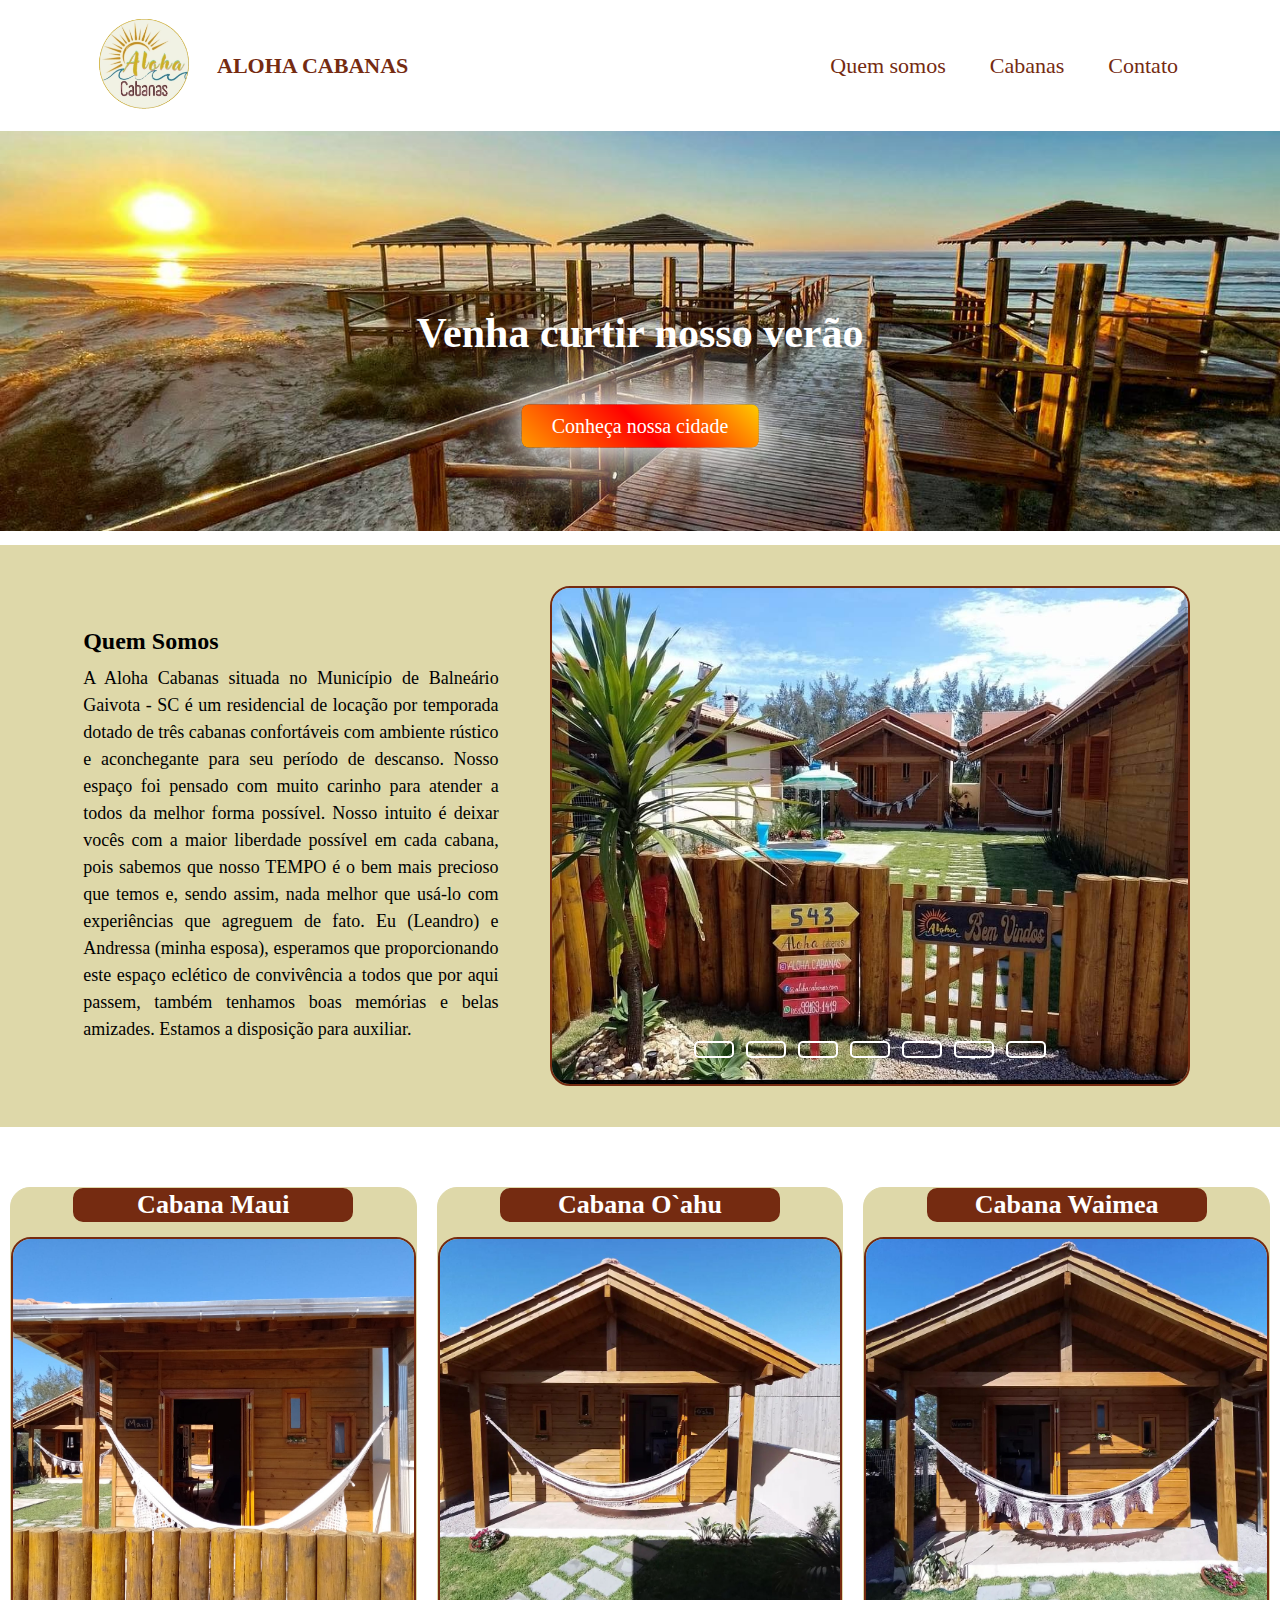
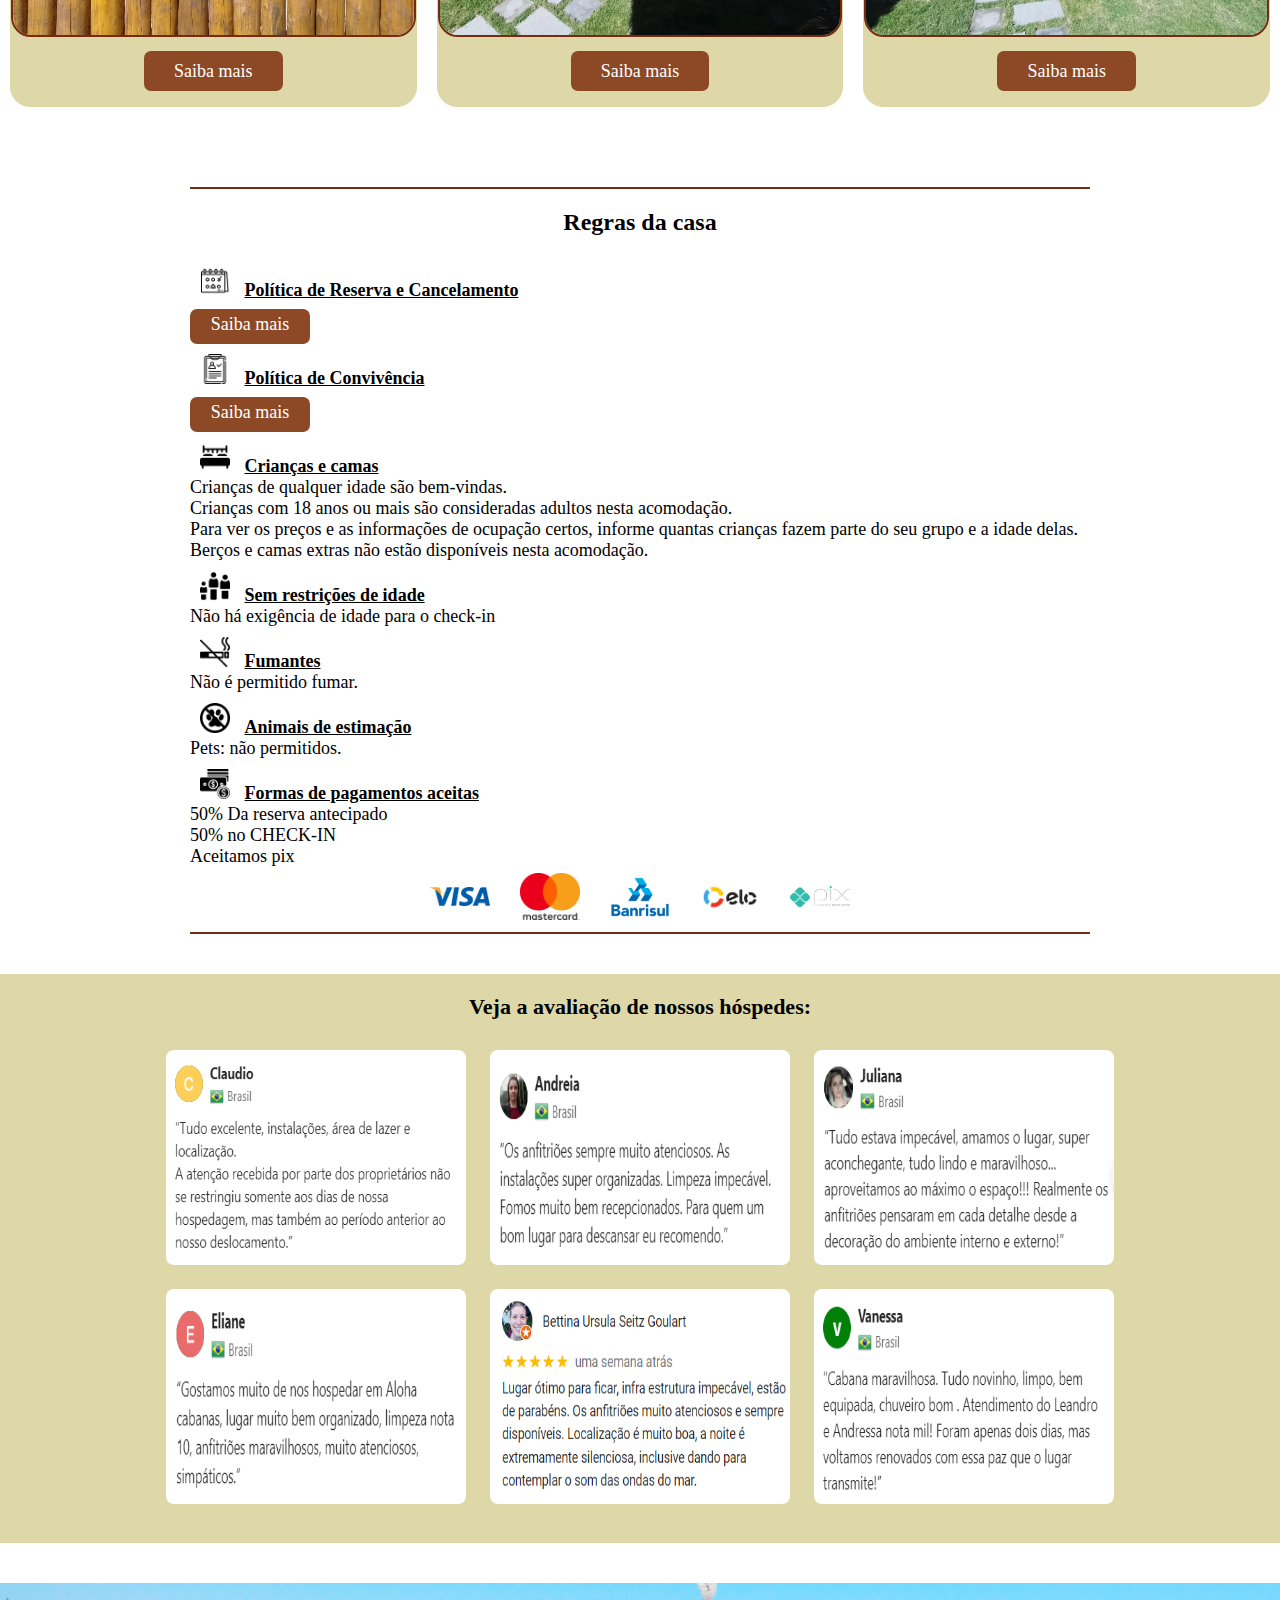
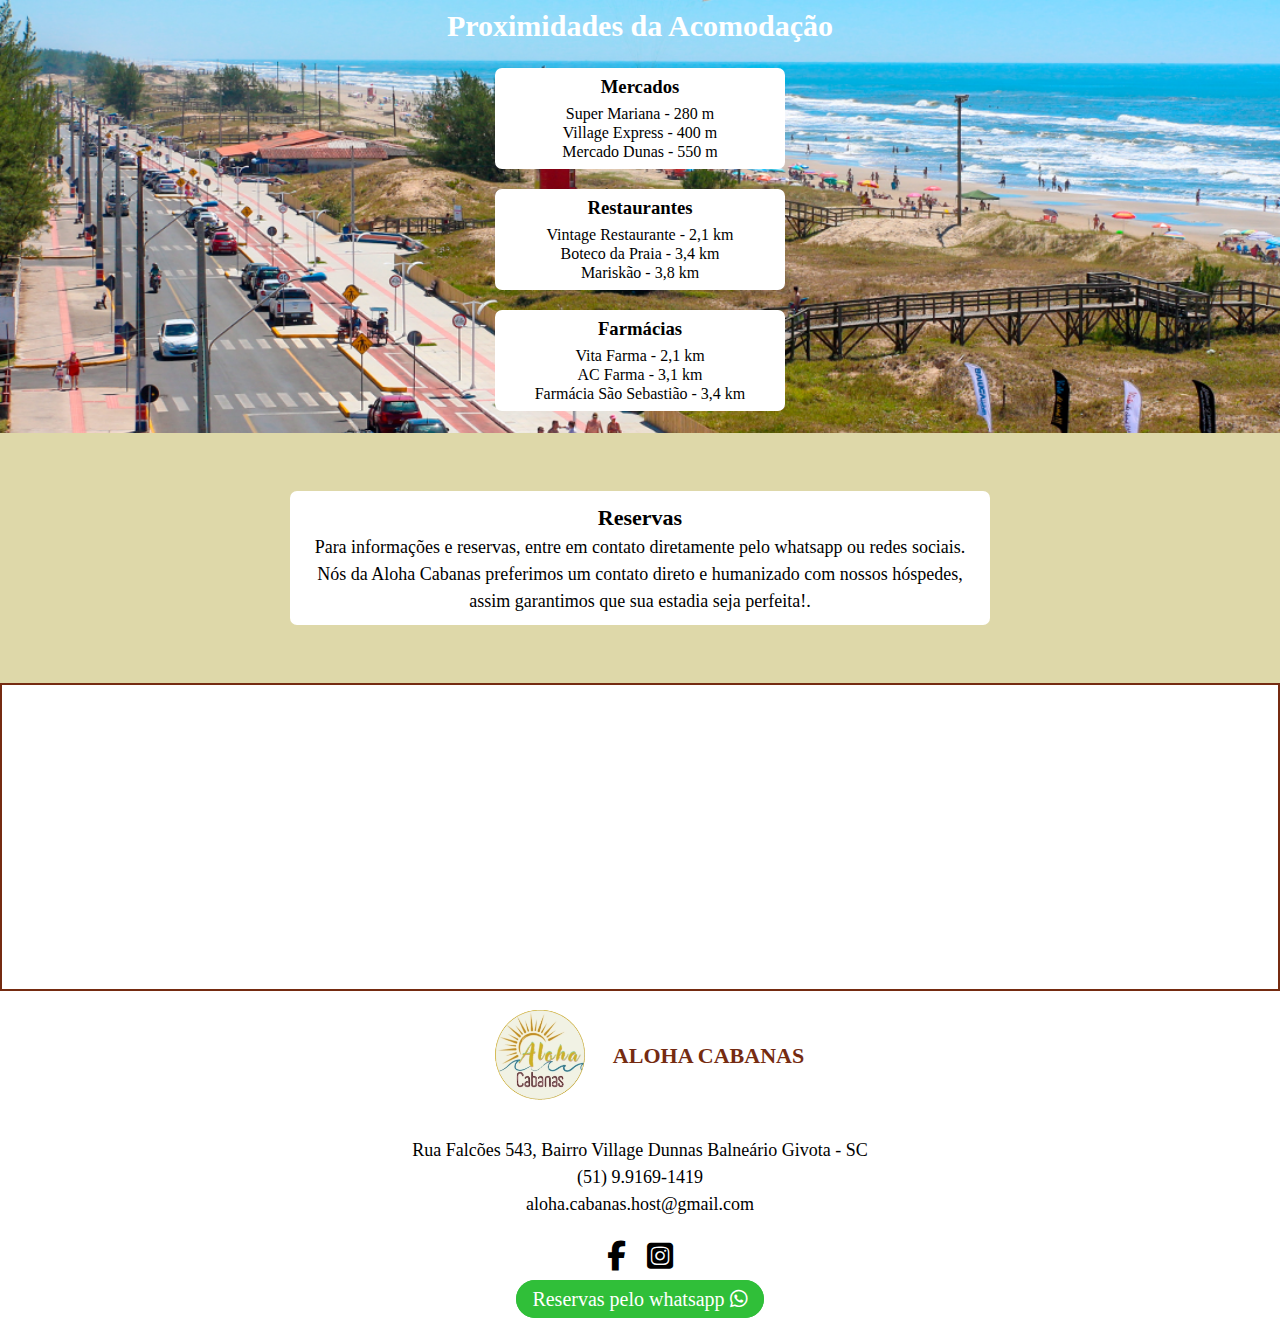
==== commit e30eca27: "alteração na classe turismo e container" ====
--- a/index.html
+++ b/index.html
@@ -78,7 +78,6 @@
                         <input type="radio" name="radio" id="slide5">
                         <input type="radio" name="radio" id="slide6">
                         <input type="radio" name="radio" id="slide7">
-                        <input type="radio" name="radio" id="slide8">
 
                         <div class="slide s1">
                             <img src="src/imagens/quem-somos/aloha-1.jpeg" alt="frente das cabanas">
@@ -100,9 +99,6 @@
                         </div>
                         <div class="slide">
                             <img src="src/imagens/quem-somos/aloha-7.jpeg" alt="aloha cabanas">
-                        </div>
-                        <div class="slide">
-                            <img src="src/imagens/quem-somos/aloha-8.jpeg" alt="proprietarios">
                         </div>
                     </div>
 
@@ -114,7 +110,6 @@
                         <label class="bar" for="slide5"></label>
                         <label class="bar" for="slide6"></label>
                         <label class="bar" for="slide7"></label>
-                        <label class="bar" for="slide8"></label>
                     </div>
                 </div>
             </div>
--- a/src/css/conteudo-principal.css
+++ b/src/css/conteudo-principal.css
@@ -28,15 +28,24 @@
 
 .container .btn {
     font-size: 20px;
-    background: transparent;
-    backdrop-filter: blur(10px);
+    background: linear-gradient(45deg, #ff9a00, #ff0000, #ffcc00);
     color: #fff;
     padding: 10px 30px;
     border-radius: 7px;
-    border: 1px solid rgb(117, 43, 17);
-    flex-wrap: wrap;
-    text-align: center;
-}
+    border: none;
+    text-align: center;
+    overflow: hidden;
+    z-index: 1;
+    box-shadow: 0 0 20px rgba(255, 255, 255, 0.5), 0 0 40px rgba(255, 255, 255, 0.5), 0 0 60px rgba(255, 255, 255, 0.5), 0 0 80px rgba(255, 255, 255, 0.5), 0 0 100px rgba(255, 255, 255, 0.5);
+    transition: transform 0.3s ease;
+    margin-top: 12px;
+}
+
+.container .btn:hover {
+    /* transform: scale(1.1); */
+    box-shadow: 0 0 20px rgba(255, 255, 255, 0.5), 0 0 40px rgba(255, 255, 255, 0.5), 0 0 60px rgba(255, 255, 255, 0.5), 0 0 80px rgba(255, 255, 255, 0.5), 0 0 120px rgba(255, 255, 255, 0.5);
+}
+
 
 .conteudo-principal .container .imagem {
     width: 100%;
@@ -473,6 +482,10 @@
 }
 
 @media screen and (min-width:768px) and (max-width:1023px) {
+    .cabecalho {
+        flex-direction: column;
+    }
+
     .cabanas {
         grid-template-columns: repeat(2, 1fr);
     }
@@ -507,8 +520,18 @@
 }
 
 @media screen and (max-width: 767px) {
+    .cabecalho {
+        padding: 10px 15px;
+    }
+    
     .conteudo-principal .titulo {
         font-size: 30px;
+    }
+
+    .container .btn {
+        font-size: 18px;
+        padding: 10px 15px;
+        margin-top: 15px;
     }
 
     .conteudo-principal .container {
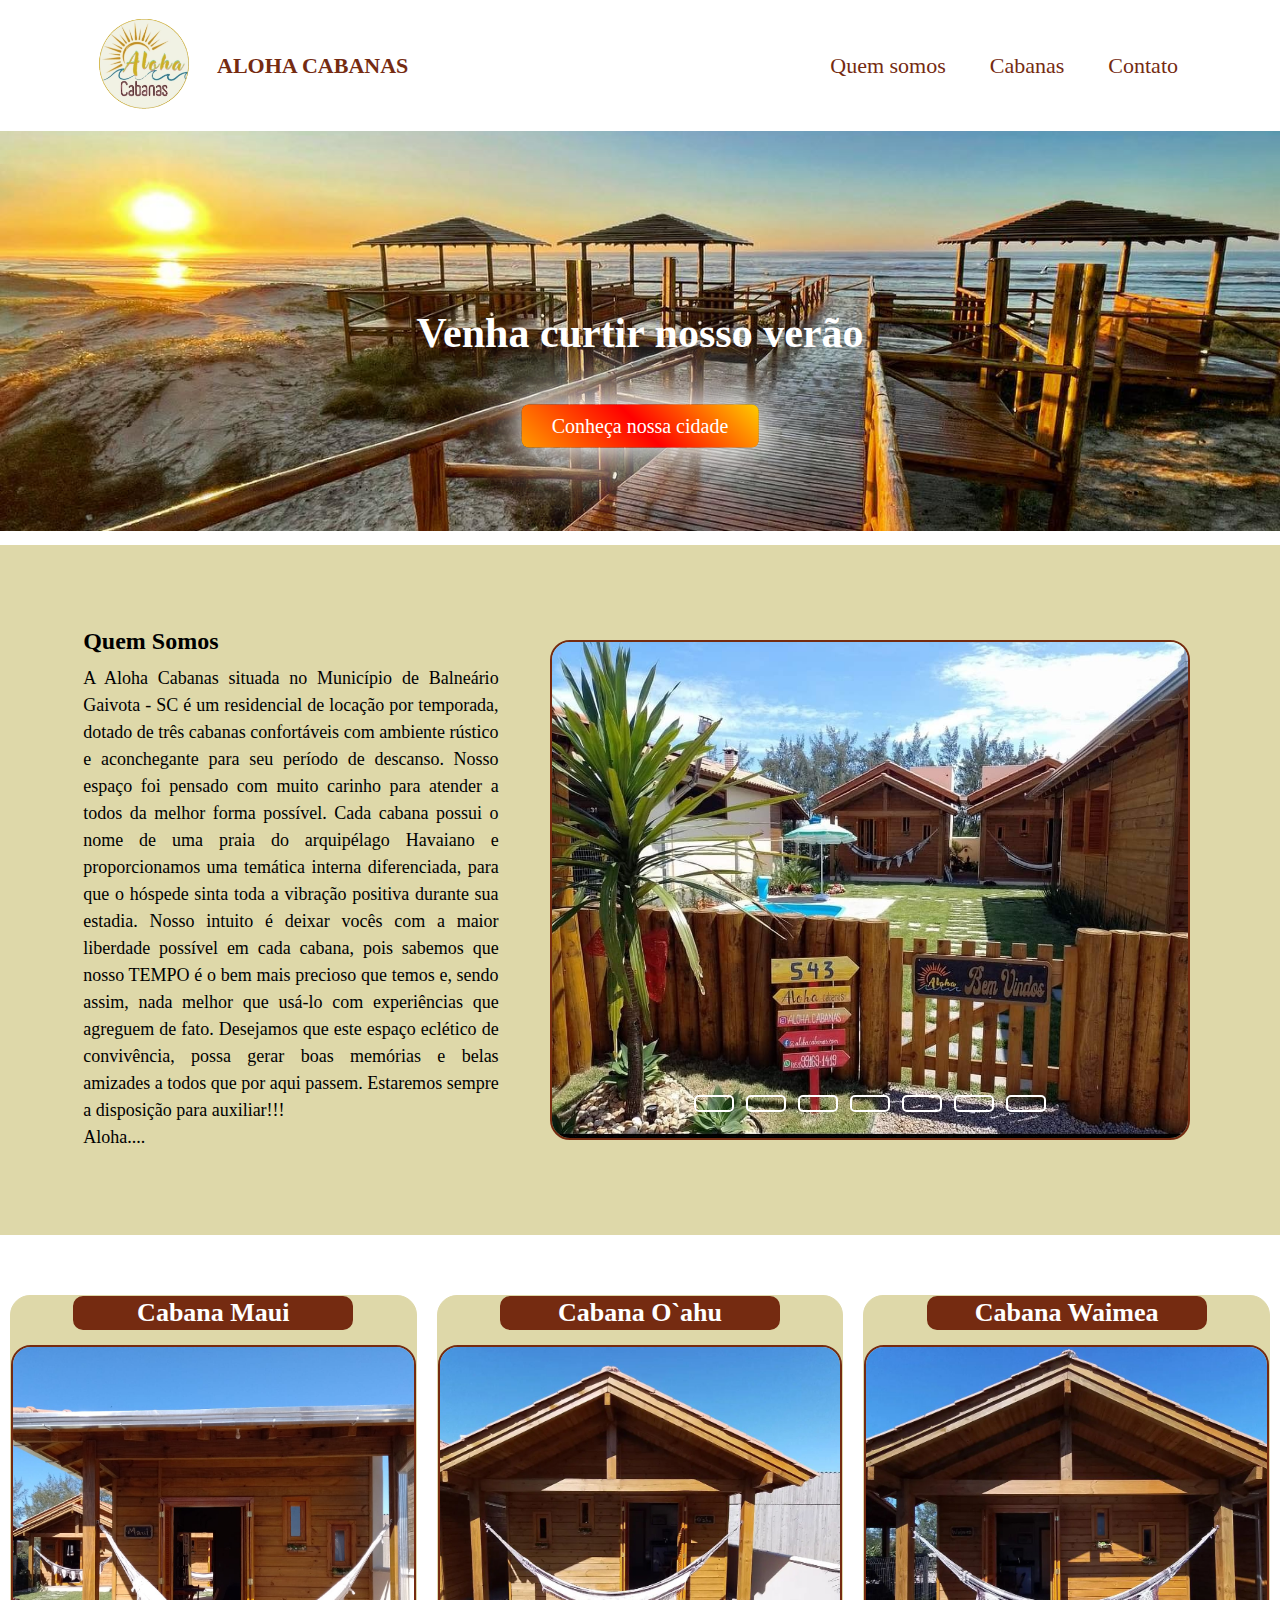
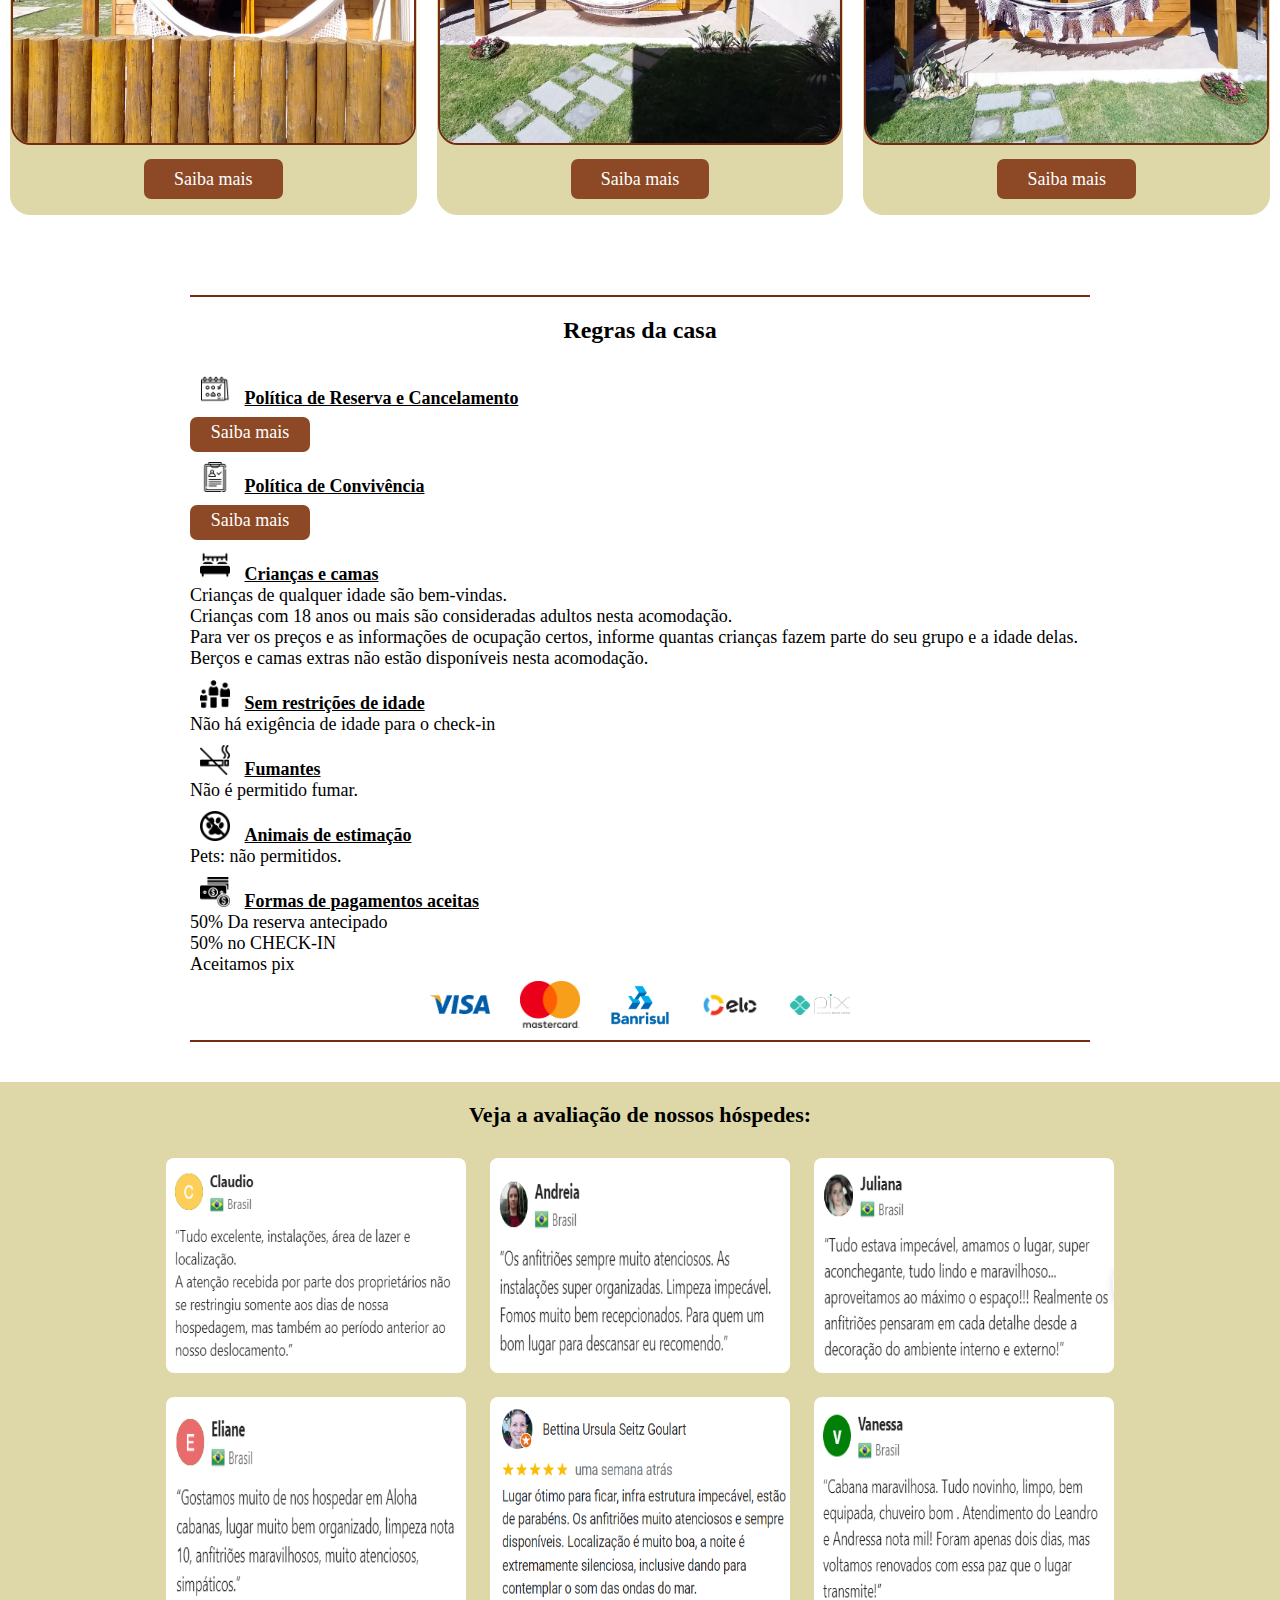
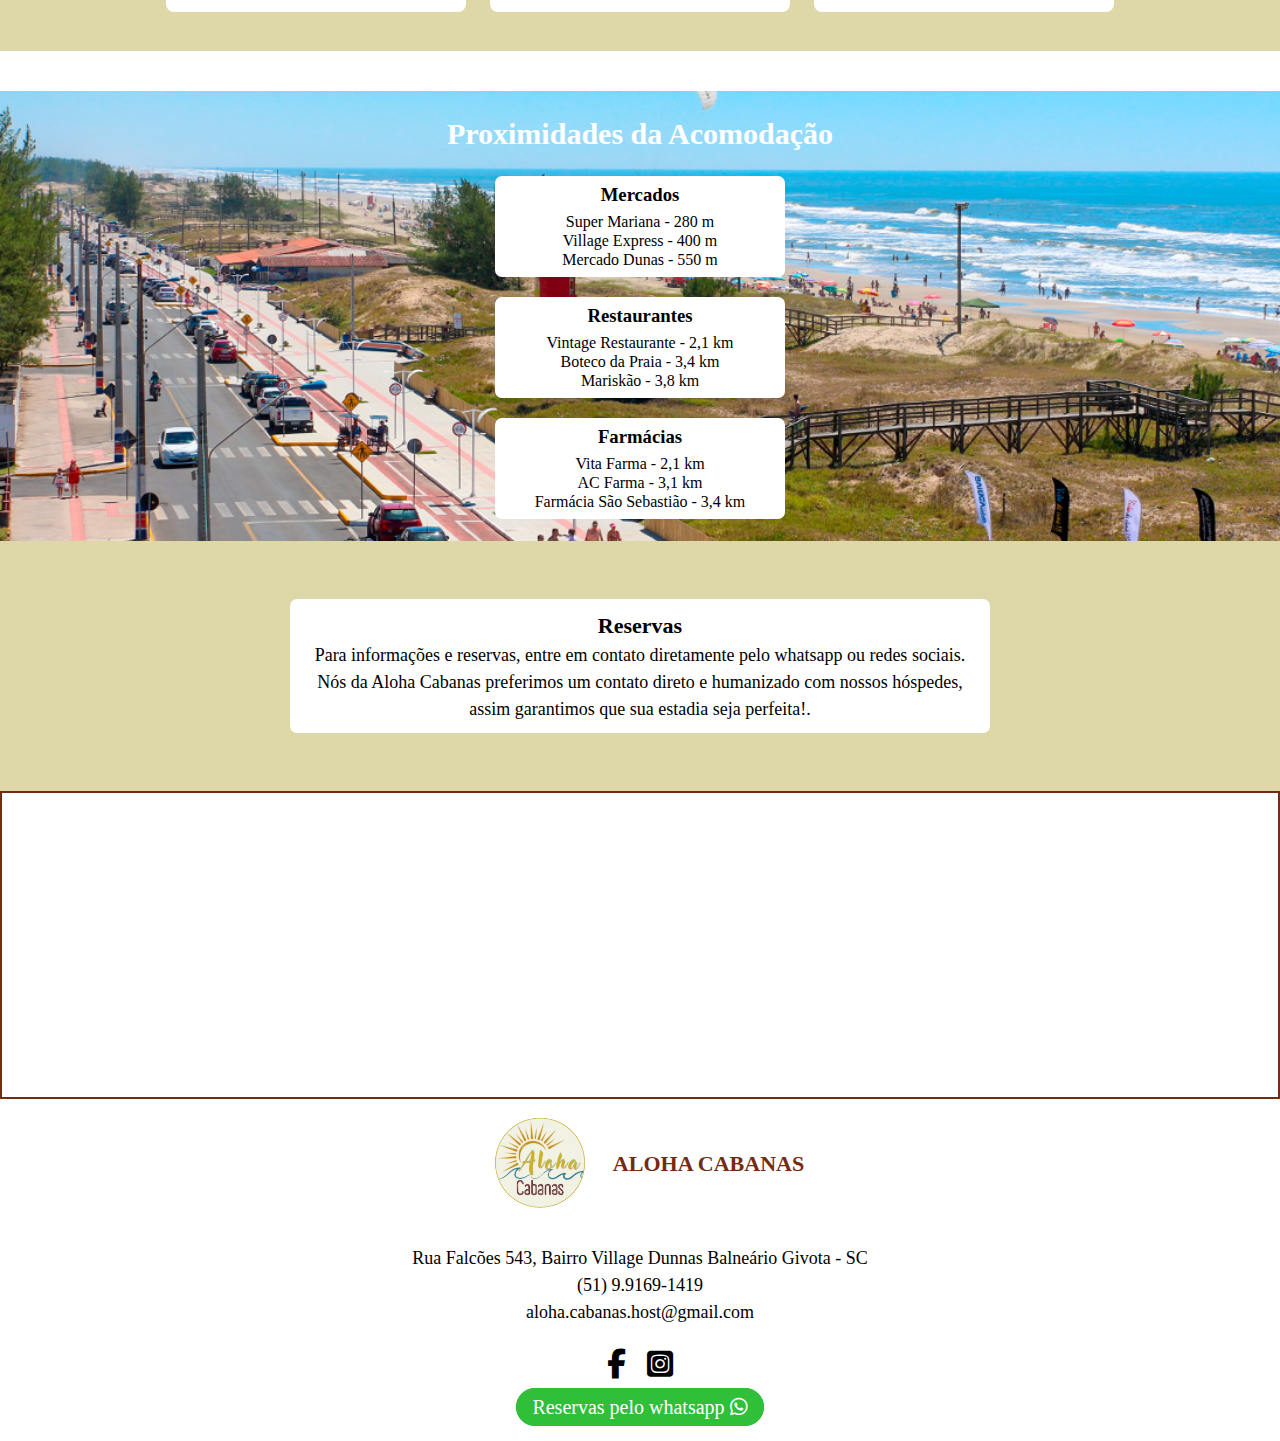
==== commit fcb12c5d: "ajustes" ====
--- a/index.html
+++ b/index.html
@@ -59,13 +59,19 @@
 
                     <p class="texto">
                         A Aloha Cabanas situada no Município de Balneário Gaivota - SC é um residencial de locação por
-                        temporada dotado de três cabanas confortáveis com ambiente rústico e aconchegante para seu
+                        temporada, dotado de três cabanas confortáveis com ambiente rústico e aconchegante para seu
                         período de descanso. Nosso espaço foi pensado com muito carinho para atender a todos da melhor
-                        forma possível. Nosso intuito é deixar vocês com a maior liberdade possível em cada cabana, pois
-                        sabemos que nosso TEMPO é o bem mais precioso que temos e, sendo assim, nada melhor que usá-lo
-                        com experiências que agreguem de fato. Eu (Leandro) e Andressa (minha esposa), esperamos que
-                        proporcionando este espaço eclético de convivência a todos que por aqui passem, também tenhamos
-                        boas memórias e belas amizades. Estamos a disposição para auxiliar.
+                        forma possível.
+                        Cada cabana possui o nome de uma praia do arquipélago Havaiano e proporcionamos uma temática
+                        interna diferenciada, para que o hóspede sinta toda a vibração positiva durante sua estadia.
+                        Nosso intuito é deixar vocês com a maior liberdade possível em cada cabana, pois sabemos que
+                        nosso TEMPO é o bem mais precioso que temos e, sendo assim, nada melhor que usá-lo com
+                        experiências que agreguem de fato.
+                        Desejamos que este espaço eclético de convivência, possa gerar boas memórias e belas amizades a
+                        todos que por aqui passem.
+                        Estaremos sempre a disposição para auxiliar!!!
+                        <br>
+                        Aloha....
                     </p>
                 </div>
 
--- a/src/css/conteudo-principal.css
+++ b/src/css/conteudo-principal.css
@@ -506,6 +506,11 @@
         flex-direction: column;
     }
 
+    .conteudo-principal .bar {
+        width: 40px;
+        max-width: 40px;
+    }
+
     .quem-somos .conteudo .informacoes .texto {
         padding-right: 0;
     }
@@ -529,9 +534,9 @@
     }
 
     .container .btn {
-        font-size: 18px;
-        padding: 10px 15px;
-        margin-top: 15px;
+        font-size: 16px;
+        padding: 10px 10px;
+        margin-top: 20px;
     }
 
     .conteudo-principal .container {
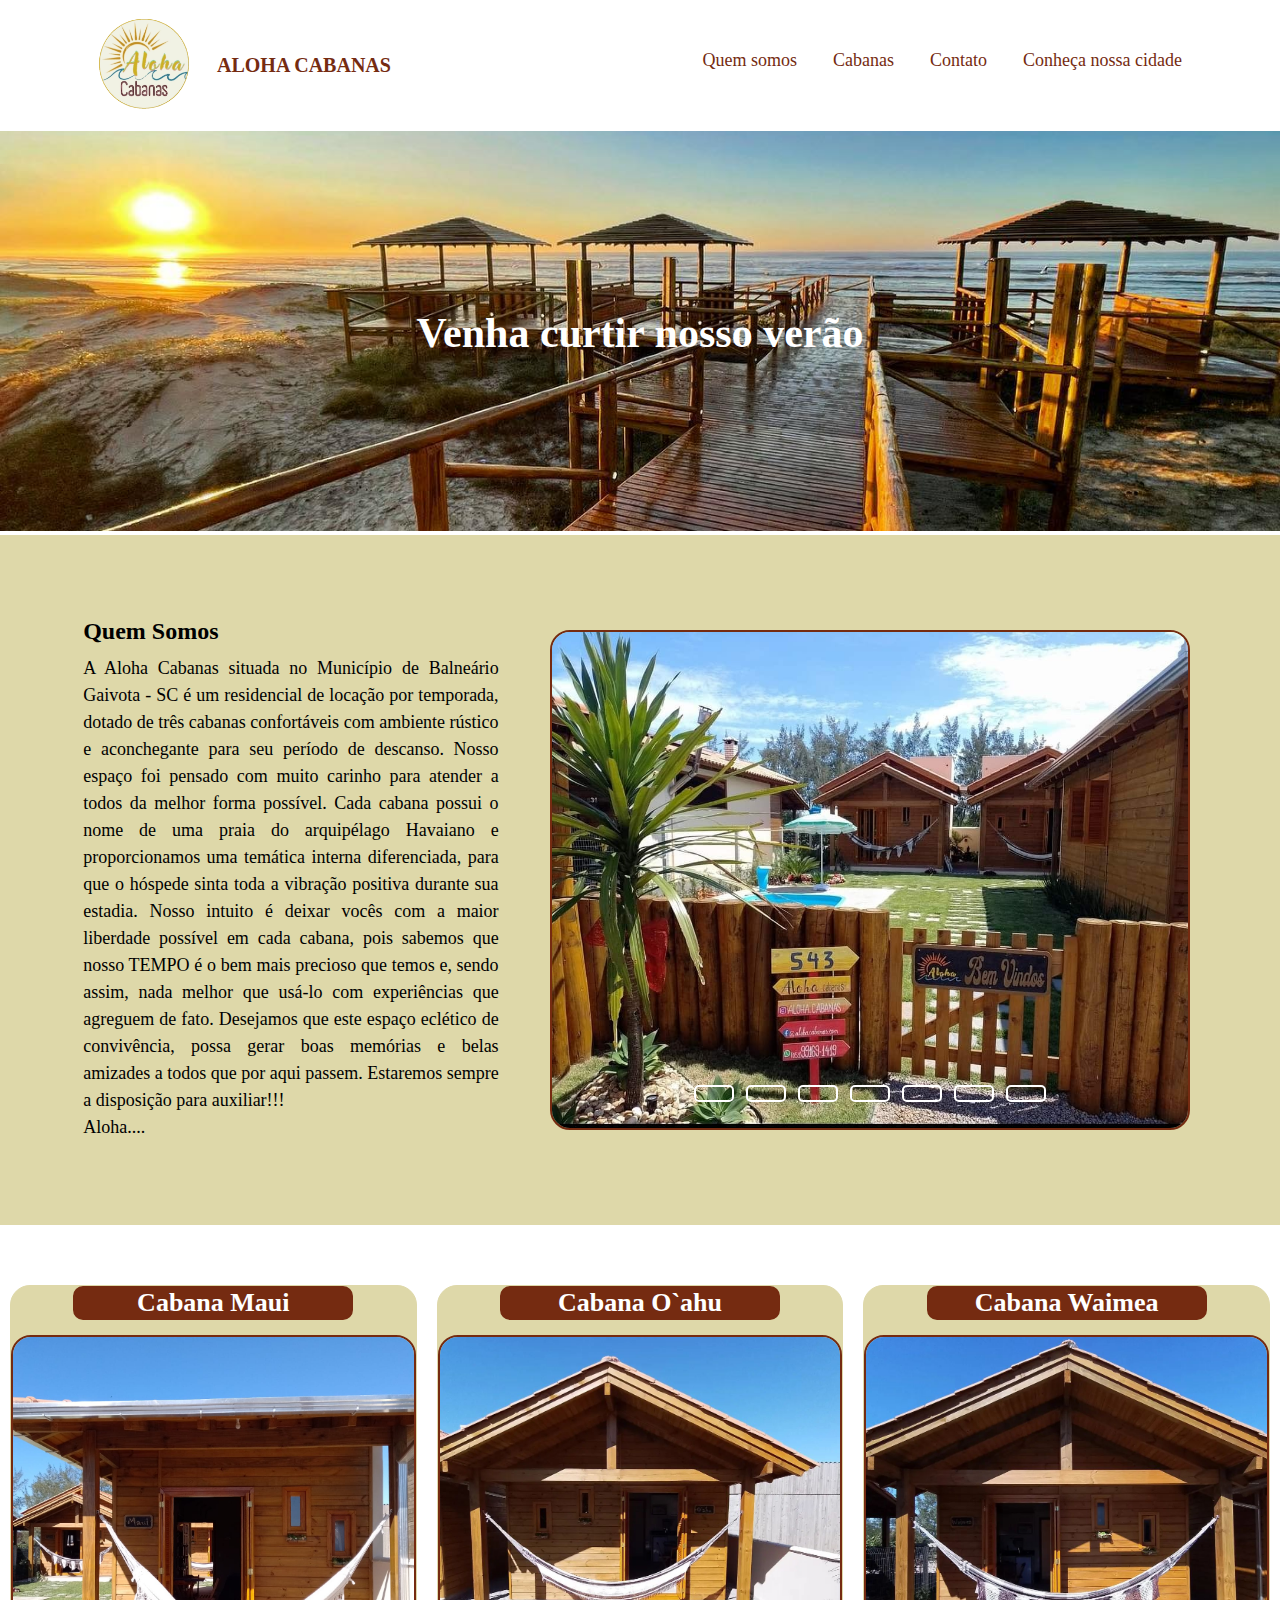
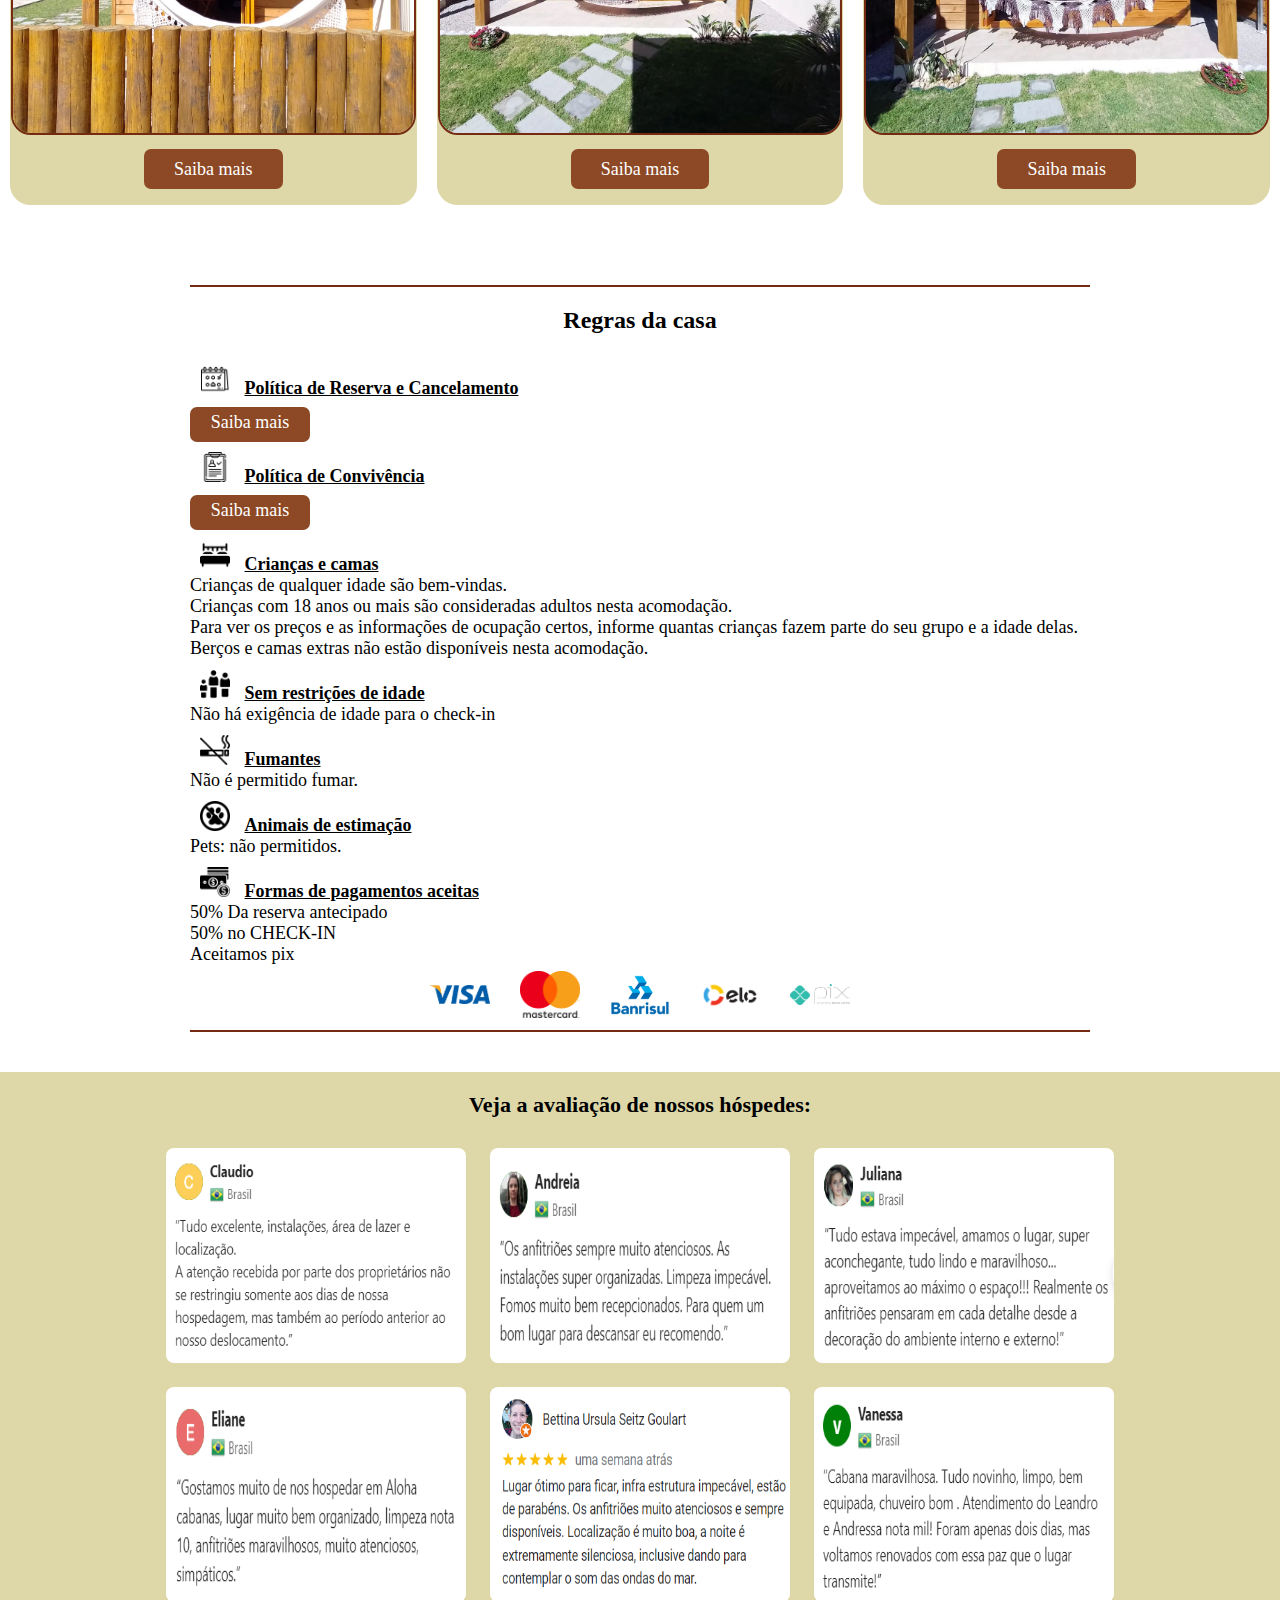
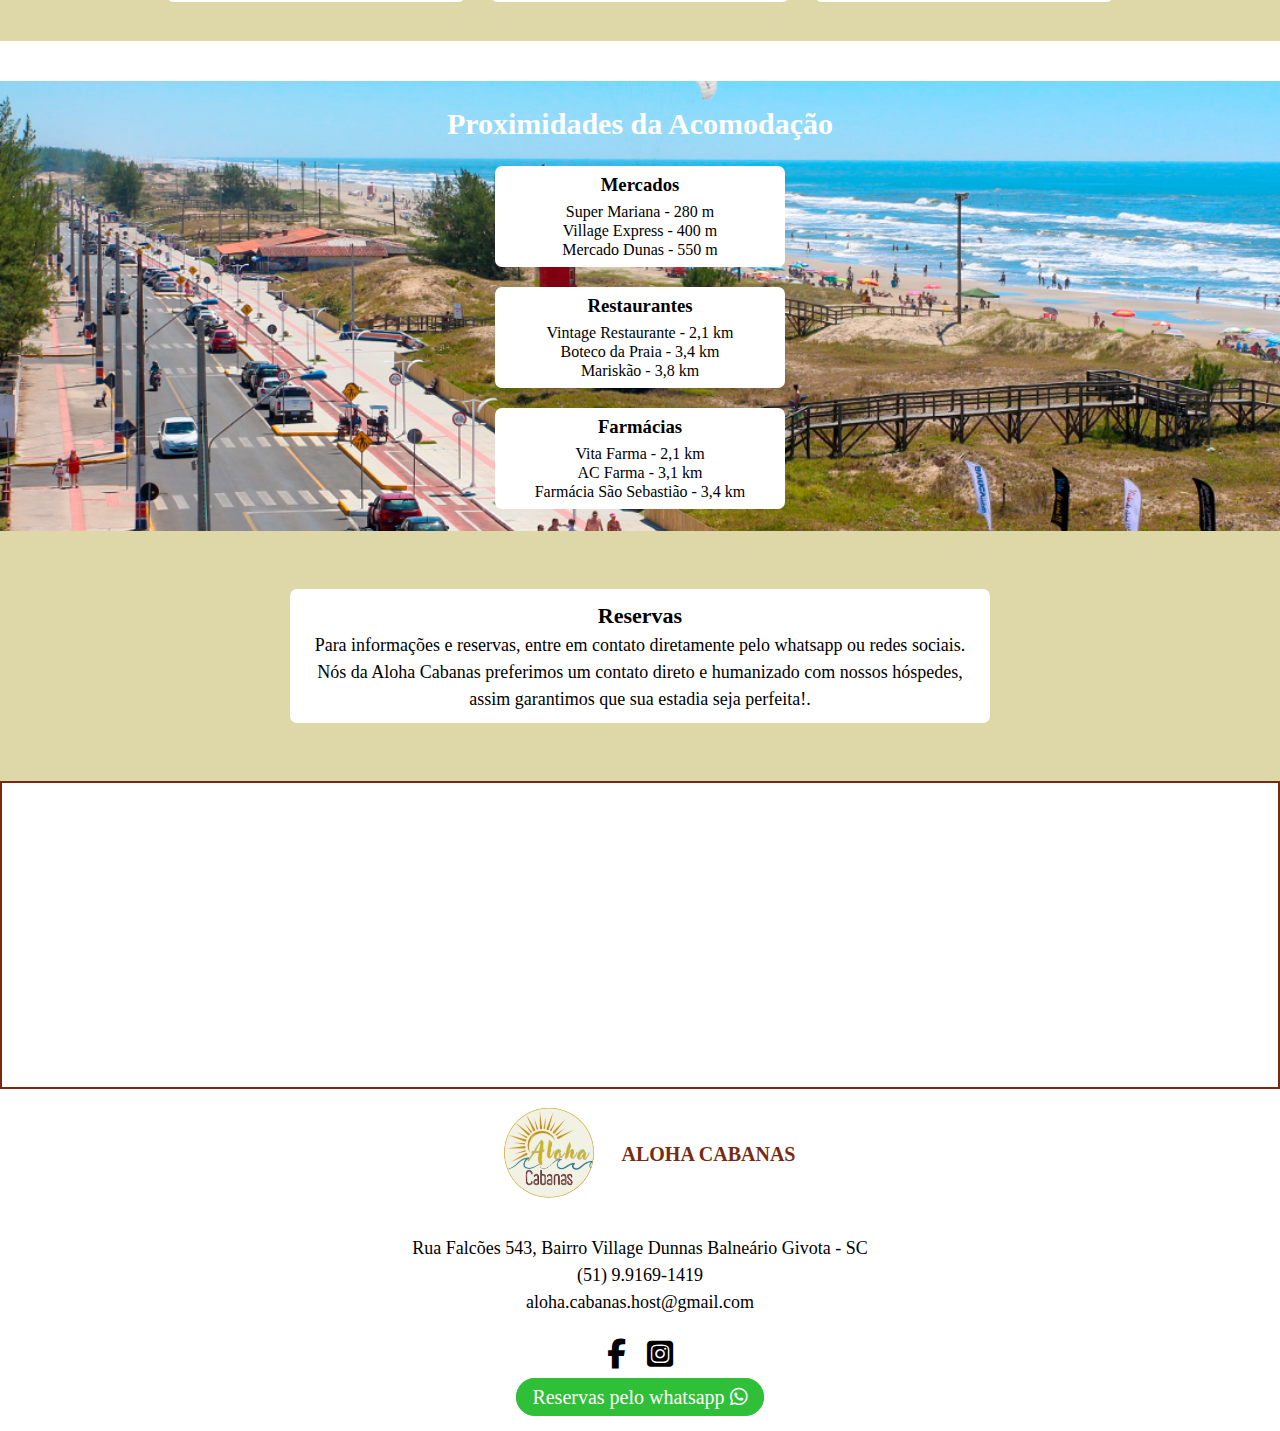
==== commit 86bf7c25: "inclusão de um novo botão no cabeçalho" ====
--- a/index.html
+++ b/index.html
@@ -36,6 +36,10 @@
                 <li class="item">
                     <a href="#rodape">Contato</a>
                 </li>
+
+                <li class="item">
+                    <a href="turismo.html">Conheça nossa cidade</a>
+                </li>
             </ul>
         </nav>
     </header>
@@ -46,7 +50,7 @@
             <div class="container">
                 <h1 class="titulo">Venha curtir nosso verão</h1>
 
-                <a href="turismo.html" class="btn" target="_blank">Conheça nossa cidade</a>
+                <!-- <a href="turismo.html" class="btn" target="_blank">Conheça nossa cidade</a> -->
 
                 <img class="imagem" src="src/imagens/imagens-de-fundo/por-do-sol.jpg" alt="por-do-sol">
             </div>
--- a/src/css/conteudo-principal.css
+++ b/src/css/conteudo-principal.css
@@ -1,10 +1,10 @@
 .conteudo-principal .folder {
+    width: 100%;
     position: relative;
 }
 
 .conteudo-principal .container {
     position: relative;
-
 }
 
 .conteudo-principal .titulo {
@@ -26,7 +26,13 @@
     transform: translate(-50%, -50%);
 }
 
-.container .btn {
+.conteudo-principal .container .imagem{
+    width: 100%;
+    height: 600px;
+    object-fit: cover;
+}
+
+/* .container .btn {
     font-size: 20px;
     background: linear-gradient(45deg, #ff9a00, #ff0000, #ffcc00);
     color: #fff;
@@ -44,20 +50,10 @@
 .container .btn:hover {
     /* transform: scale(1.1); */
     box-shadow: 0 0 20px rgba(255, 255, 255, 0.5), 0 0 40px rgba(255, 255, 255, 0.5), 0 0 60px rgba(255, 255, 255, 0.5), 0 0 80px rgba(255, 255, 255, 0.5), 0 0 120px rgba(255, 255, 255, 0.5);
-}
-
-
-.conteudo-principal .container .imagem {
-    width: 100%;
-    object-fit: cover;
-    background: cover;
-    height: 600px;
-    max-width: 100%;
-}
+*/
 
 .conteudo-principal .quem-somos {
     display: flex;
-    background-color: rgb(222, 216, 169);
     margin: 10px 0;
 }
 
@@ -65,6 +61,7 @@
     display: flex;
     align-items: center;
     padding: 6.5%;
+    background-color: rgb(222, 216, 169);
 }
 
 .quem-somos .conteudo .informacoes {
--- a/src/css/cabecalho.css
+++ b/src/css/cabecalho.css
@@ -58,6 +58,30 @@
 
 }
 
+@media screen and (min-width:1024px) and (max-width:1439px) {
+    .logo .titulo {
+        margin-left: 7px;
+        font-size: 20px;
+    }
+
+    .cabecalho .navegacao .menu {
+        margin-bottom: 10px;
+        flex-wrap: wrap;
+    }
+
+    .cabecalho .navegacao .menu .item a {
+        font-size: 18px;
+        padding: 8px;
+        margin: 0;
+    }
+}
+
+@media screen and (min-width:768px) and (max-width:1023px) {
+    .cabecalho .navegacao .menu {
+        margin-bottom: 10px;
+    }
+}
+
 @media screen and (max-width: 767px) {
     .logo .imagem {
         width: 30%;
@@ -72,6 +96,13 @@
         font-size: 18px;
     }
 
+    .cabecalho .navegacao .menu {
+        display: flex;
+        flex-wrap: wrap;
+        justify-content: center;
+        gap: 10px;
+    }
+
     .cabecalho .navegacao .menu .item {
         margin: 5px;
     }
@@ -84,3 +115,4 @@
 }
 
 
+
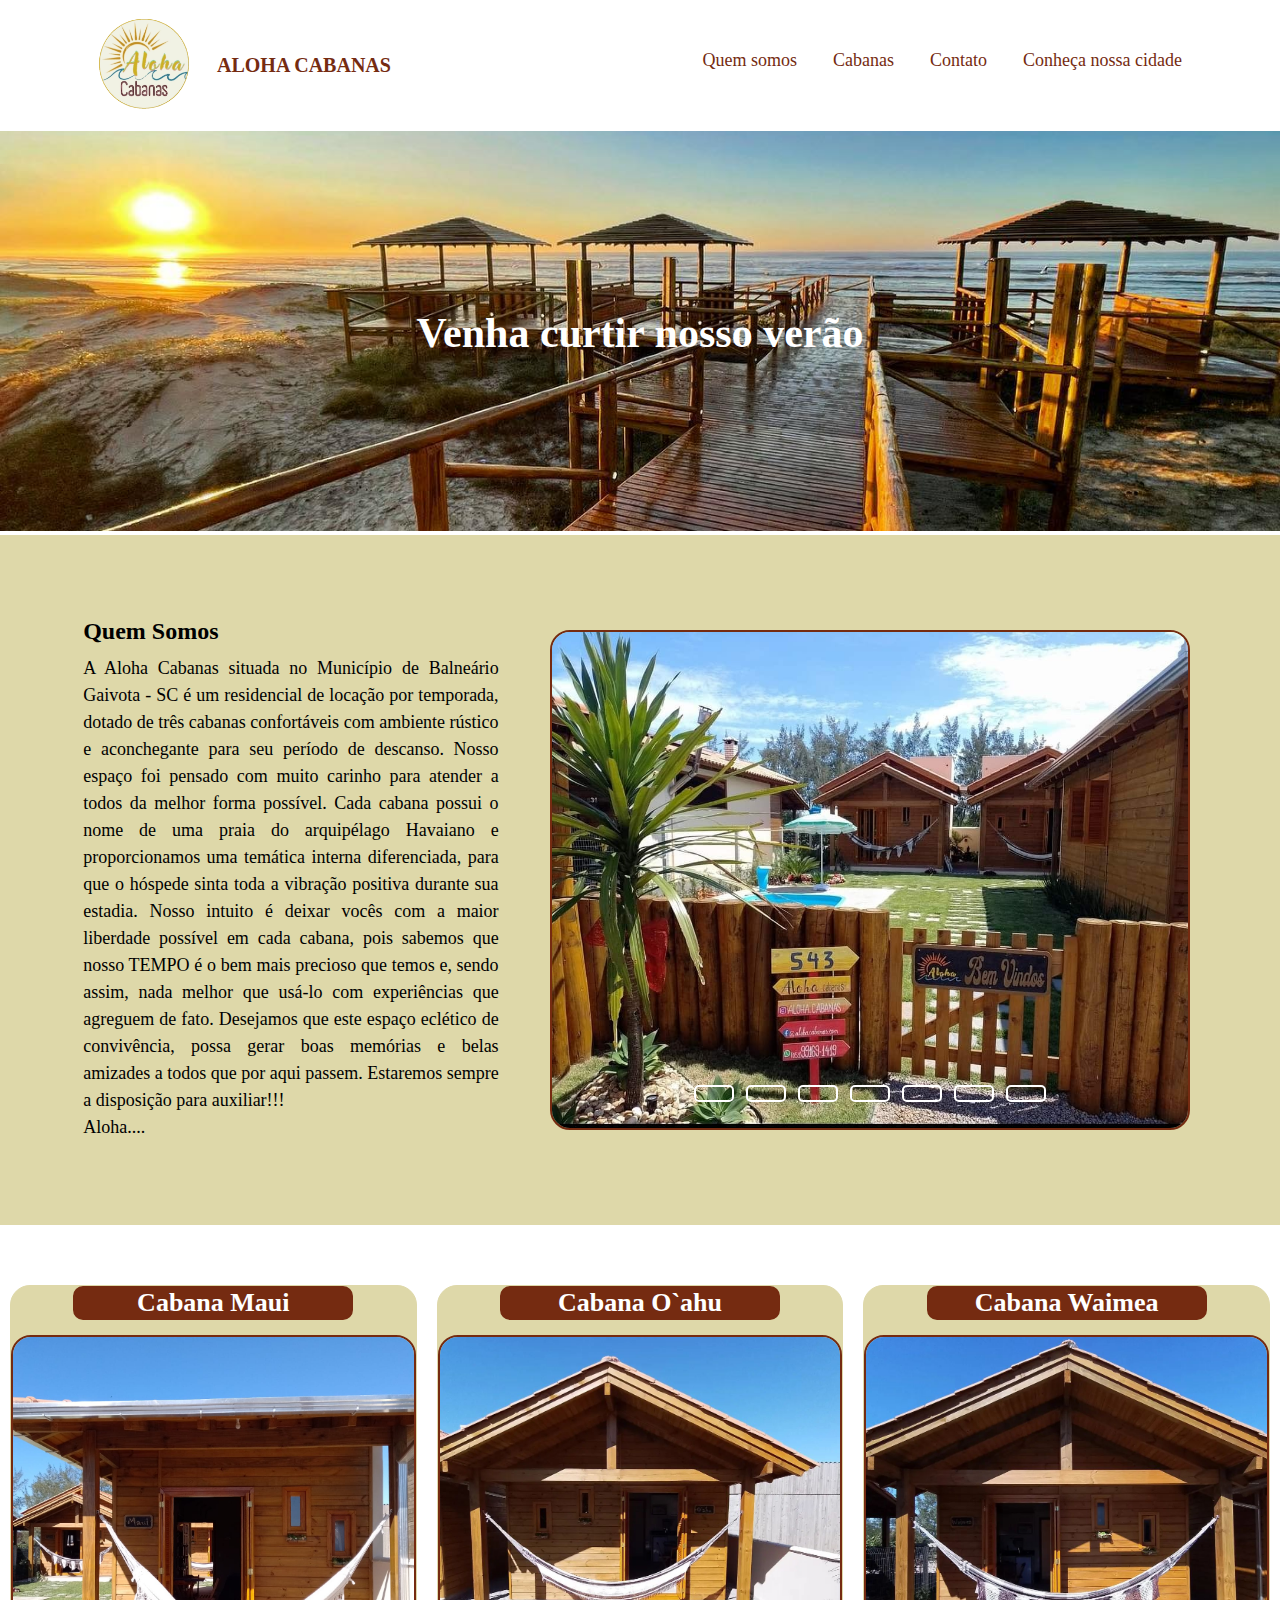
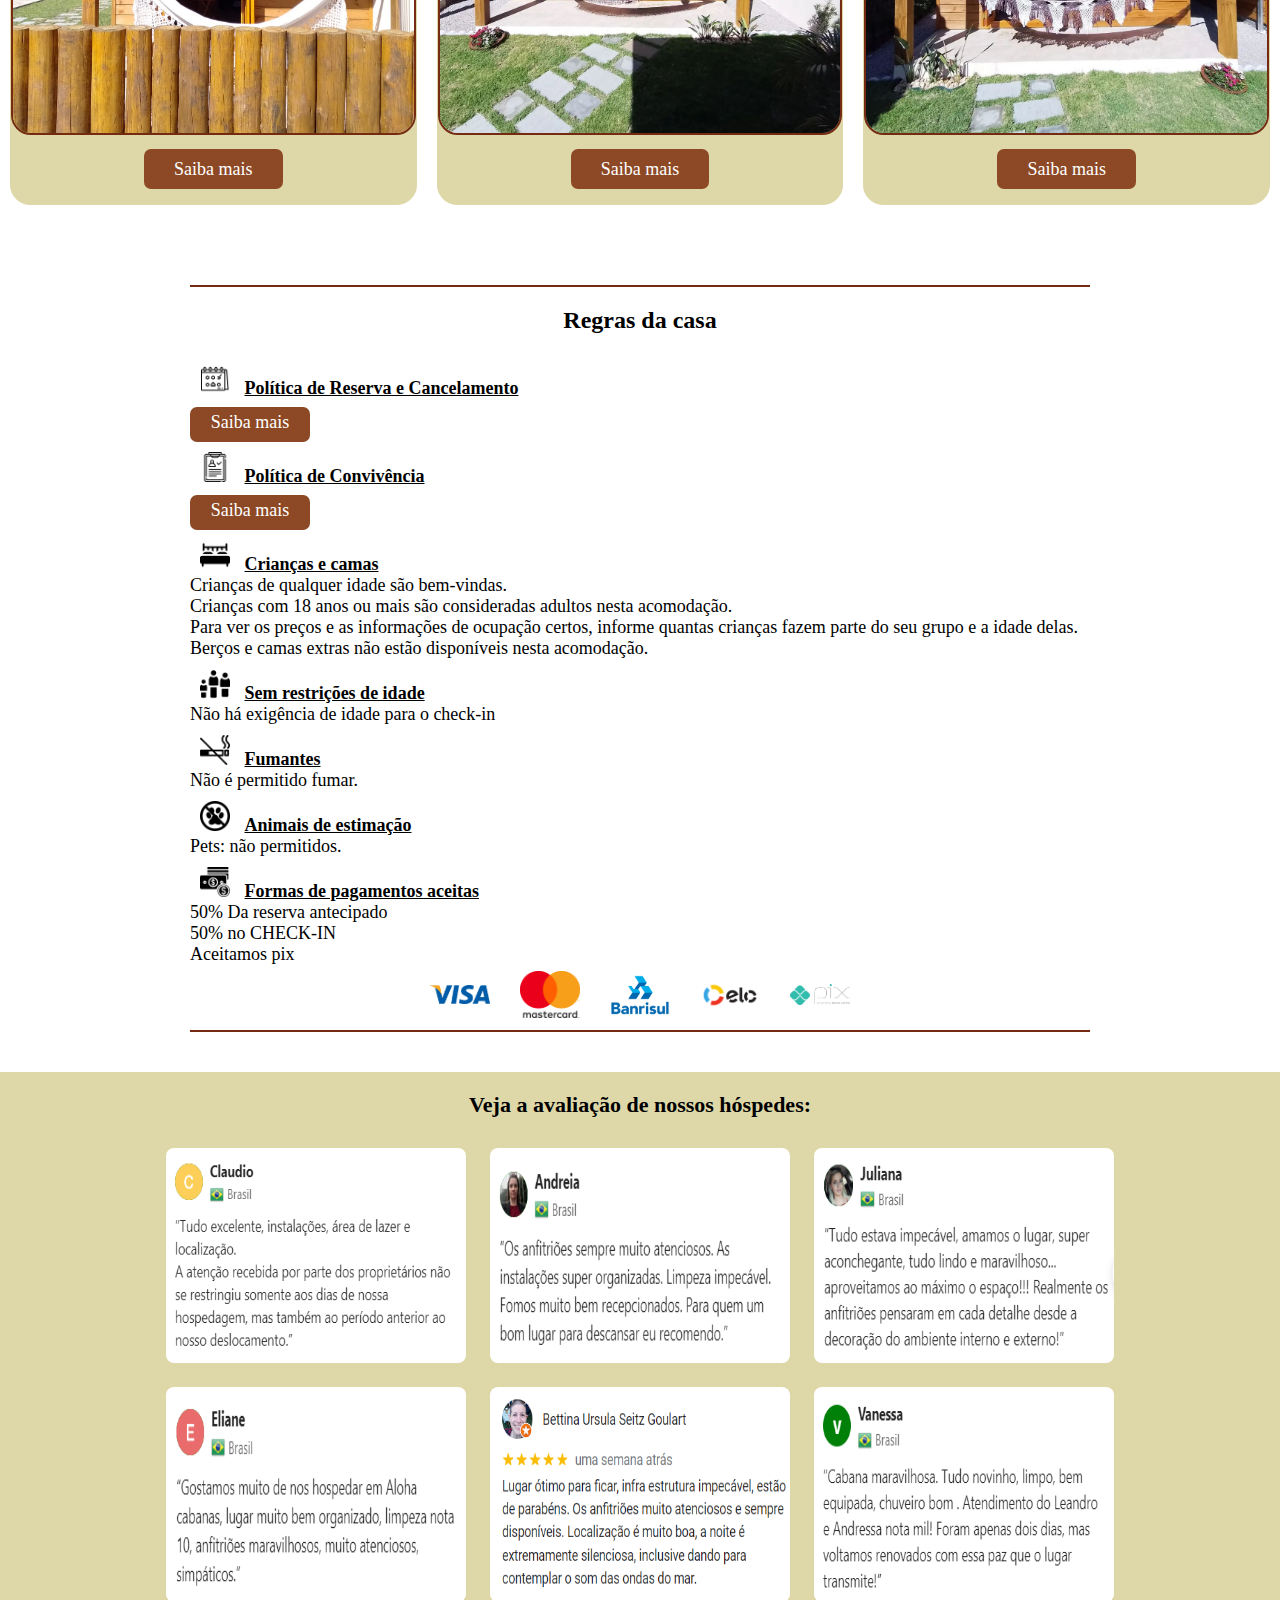
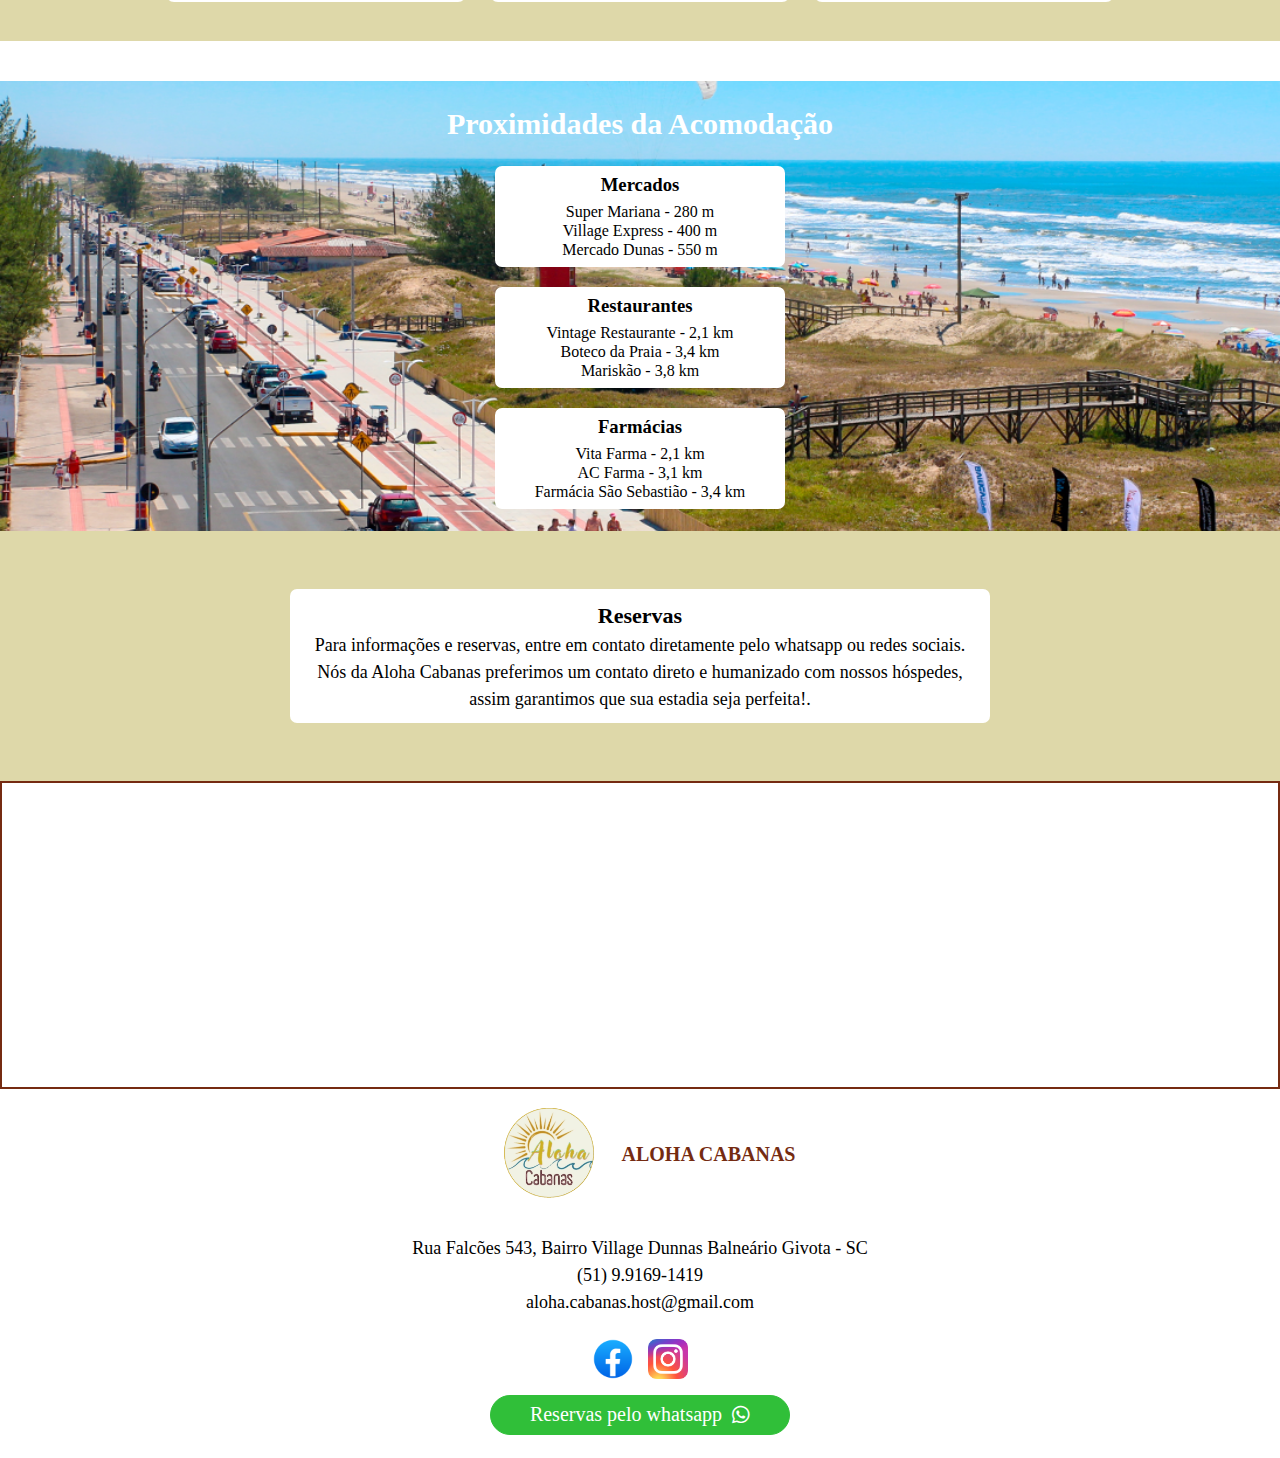
==== commit e64c4df1: "alteração nas redes sociais" ====
--- a/index.html
+++ b/index.html
@@ -289,7 +289,6 @@
         <section class="reservas">
             <div class="reservas-corpo">
                 <span class="blink">Reservas</span>
-                <!-- <h3>Bem vindo à Aloha Cabanas</h3> -->
                 <p class="texto">
                     Para informações e reservas, entre em contato diretamente pelo whatsapp ou redes sociais. Nós da
                     Aloha
@@ -329,13 +328,17 @@
         </div>
 
         <div class="redes-sociais">
-            <a href="https://www.facebook.com/profile.php?id=100085028571451" class="rede-social">
-                <i class="fab fa-facebook-f"></i>
-            </a>
-
-            <a href="https://instagram.com/aloha.cabanas?igshid=MzRIODBiNWFIZA==" class="rede-social">
-                <i class="fab fa-instagram-square"></i>
-            </a>
+            <div class="rede-facebook">
+                <a href="https://www.facebook.com/profile.php?id=100085028571451">
+                    <img src="src/imagens/icones/facebook.jpg" alt="icone-facebook">
+                </a>
+            </div>
+
+            <div class="rede-instagram">
+                <a href="https://instagram.com/aloha.cabanas?igshid=MzRIODBiNWFIZA==">
+                    <img src="src/imagens/icones/instagram.jpg" alt="icone-instagram">
+                </a>
+            </div>
         </div>
 
         <div class="redes-sociais whatsapp">
--- a/src/css/rodape.css
+++ b/src/css/rodape.css
@@ -18,27 +18,44 @@
 }
 
 .rodape .redes-sociais {
-    padding: 7px;
+    display: flex;
+    justify-content: center;
+    padding: 8px;
+    gap: 15px;
 }
 
 .rodape .redes-sociais a {
-    font-size: 30px;
-    padding: 0 7px;
-    
+    display: flex;
+    align-items: center;
+    justify-content: center;
+    width: 40px;
+    height: 40px;
+    background-size: cover;
+    transition: transform 0.3s ease;
 }
 
-.rodape .redes-sociais .whatsapp a{
-    width: 500px;
+.rodape .redes-sociais a:hover {
+    transform: scale(1.2); 
+}
+
+.rodape .redes-sociais .whatsapp a {
+    width: 300px;
     border: 1px solid rgb(48, 191, 57);
     background-color: rgb(48, 191, 57);
     border-radius: 65px;
     padding: 7px 15px;
     color: #ffffff;
     font-size: 20px;
+    transition: transform 0.3s ease;
+}
+
+.rodape .redes-sociais .whatsapp a:hover {
+    transform: scale(1.1)
 }
 
 .rodape .redes-sociais .whatsapp i {
     color: #ffffff;
+    margin-left: 10px;
 }
 
 @media (max-width: 768px) {
--- a/src/css/conteudo-principal.css
+++ b/src/css/conteudo-principal.css
@@ -530,18 +530,12 @@
         font-size: 30px;
     }
 
-    .container .btn {
-        font-size: 16px;
-        padding: 10px 10px;
-        margin-top: 20px;
-    }
-
     .conteudo-principal .container {
         max-width: 100%;
     }
 
     .conteudo-principal .container .imagem {
-        height: 350px;
+        height: 320px;
     }
 
     .cabanas {
--- a/src/css/cabecalho.css
+++ b/src/css/cabecalho.css
@@ -90,6 +90,7 @@
     .cabecalho {
         padding: 10px 15px;
         justify-content: center;
+        text-align: center;
     }
 
     .logo .titulo {
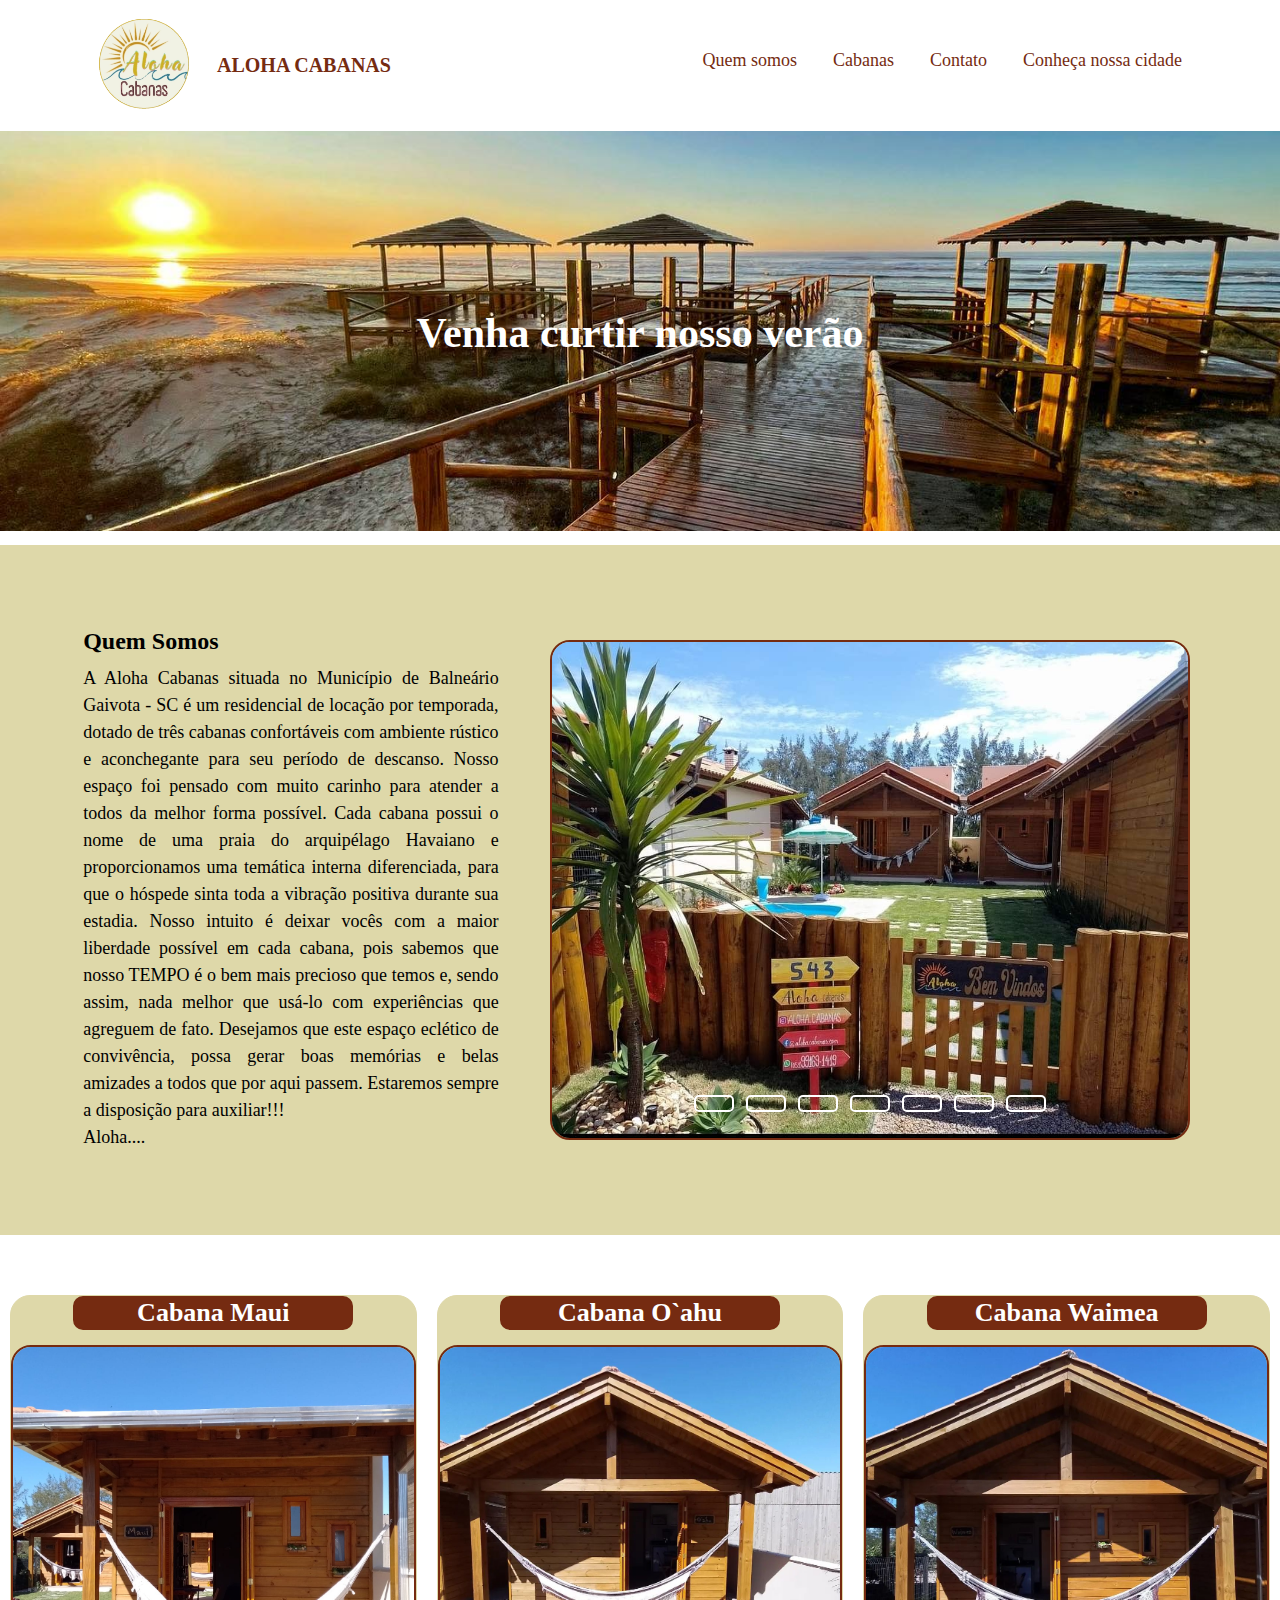
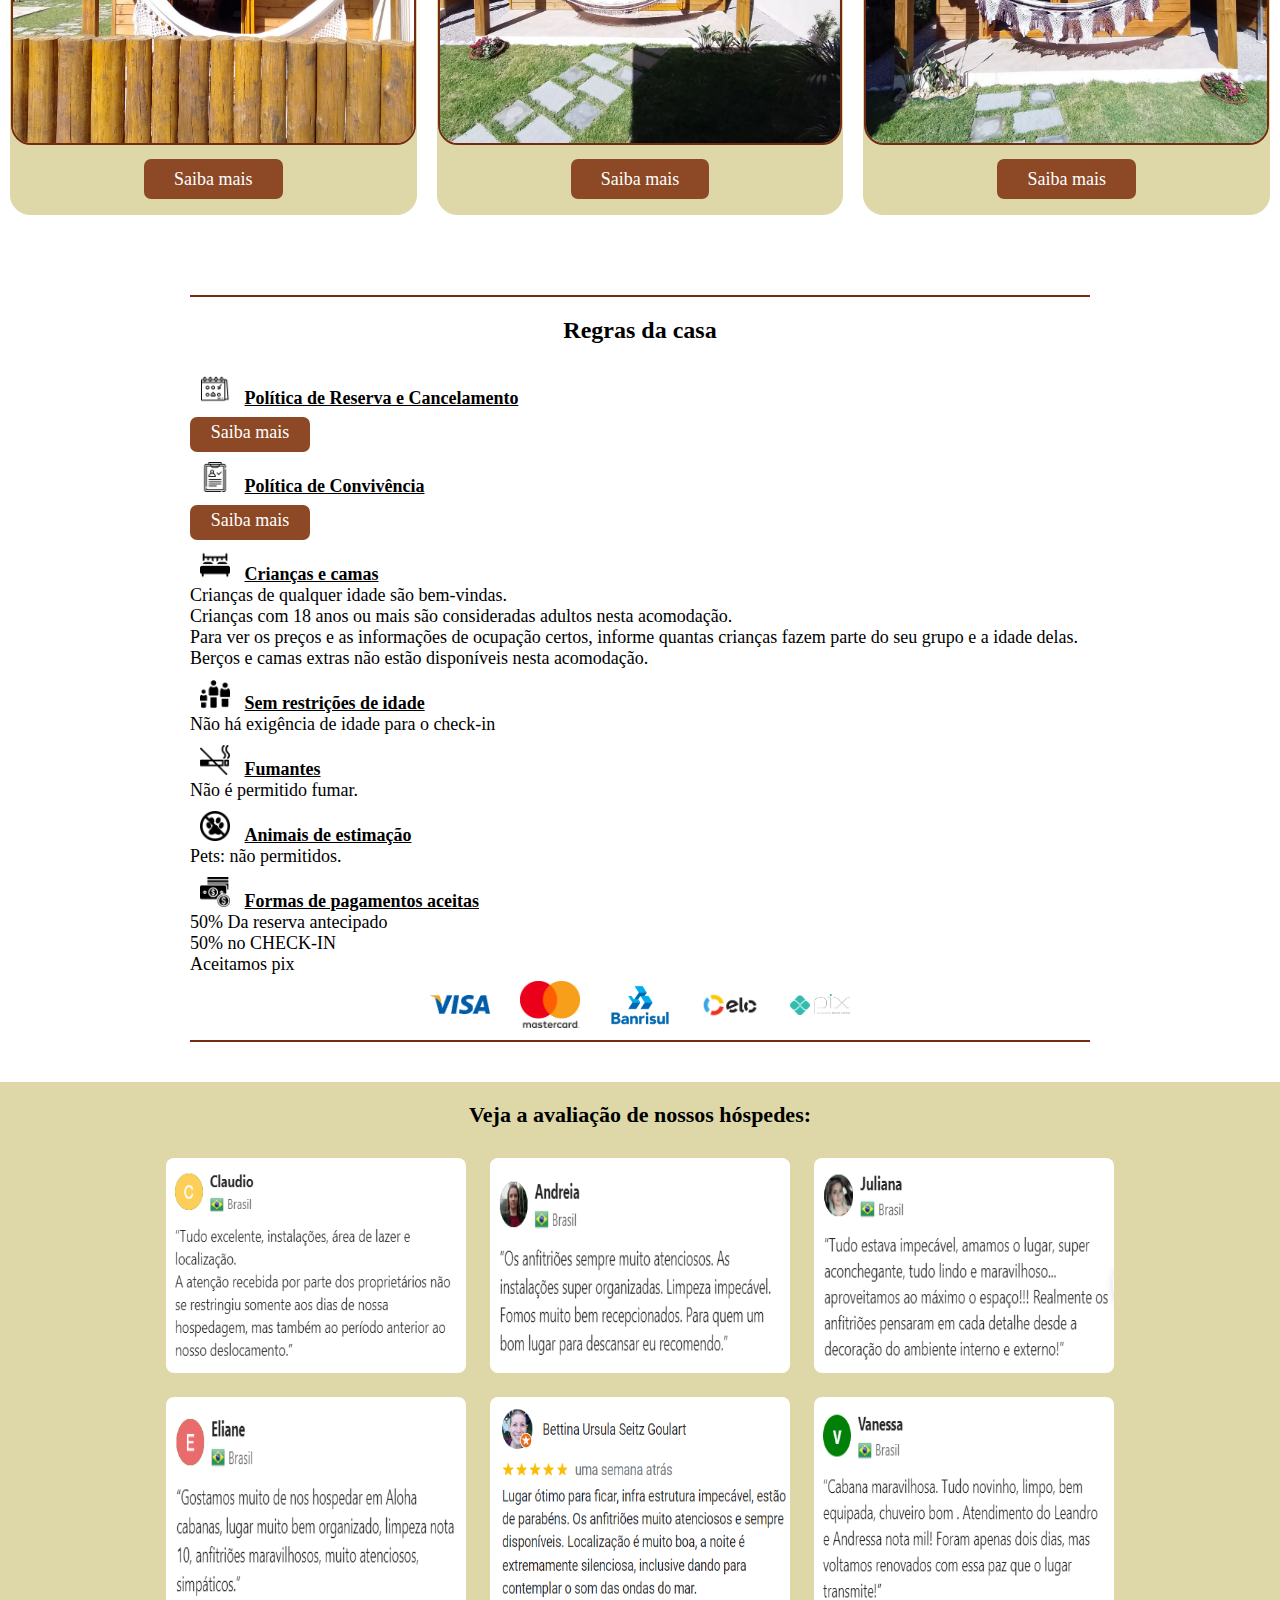
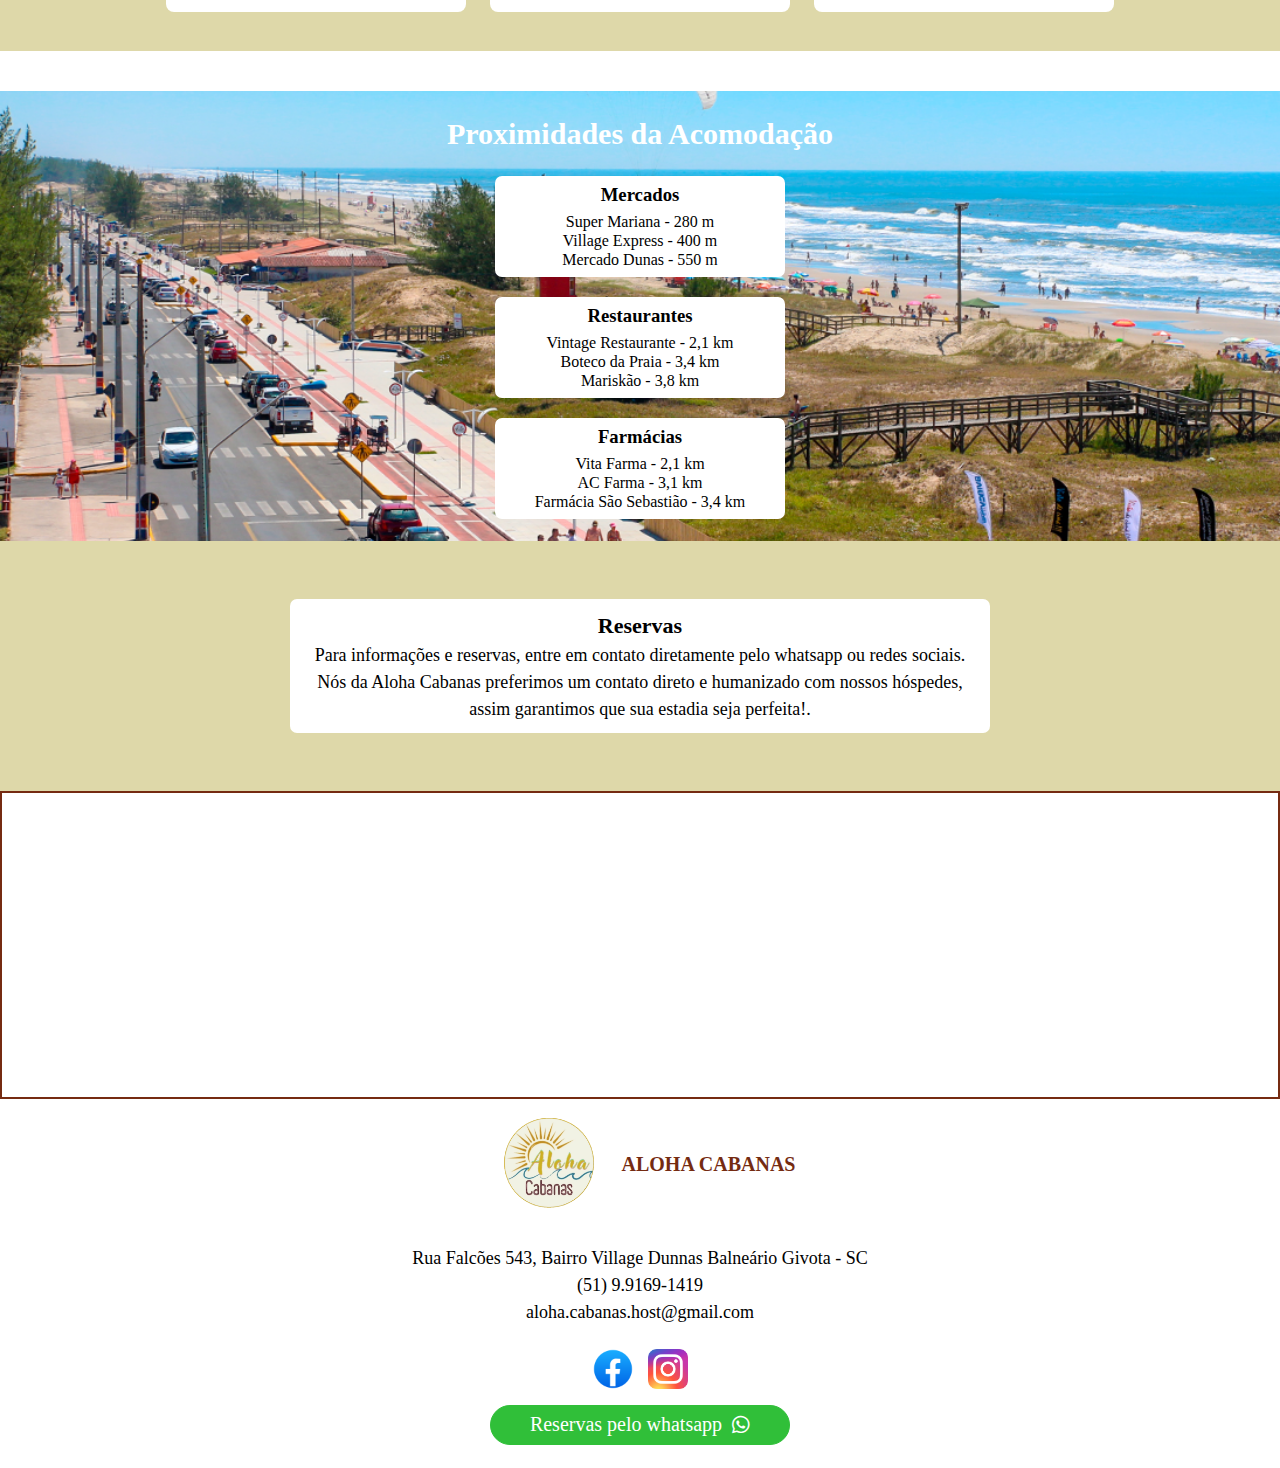
==== commit a28be74b: "ajustes" ====
--- a/index.html
+++ b/index.html
@@ -328,17 +328,13 @@
         </div>
 
         <div class="redes-sociais">
-            <div class="rede-facebook">
-                <a href="https://www.facebook.com/profile.php?id=100085028571451">
-                    <img src="src/imagens/icones/facebook.jpg" alt="icone-facebook">
-                </a>
-            </div>
-
-            <div class="rede-instagram">
-                <a href="https://instagram.com/aloha.cabanas?igshid=MzRIODBiNWFIZA==">
-                    <img src="src/imagens/icones/instagram.jpg" alt="icone-instagram">
-                </a>
-            </div>
+            <a href="https://www.facebook.com/profile.php?id=100085028571451">
+                <img src="src/imagens/icones/facebook.jpg" alt="icone-facebook">
+            </a>
+
+            <a href="https://instagram.com/aloha.cabanas?igshid=MzRIODBiNWFIZA==">
+                <img src="src/imagens/icones/instagram.jpg" alt="icone-instagram">
+            </a>
         </div>
 
         <div class="redes-sociais whatsapp">
--- a/src/css/rodape.css
+++ b/src/css/rodape.css
@@ -58,33 +58,26 @@
     margin-left: 10px;
 }
 
-@media (max-width: 768px) {
+@media screen and (max-width: 767px) {
     .rodape .endereco {
         font-size: 16px;
         padding: 15px 15px;
     }
-    
+
     .rodape .redes-sociais a {
-        font-size: 25px;
+        width: 35px;
+        height: 35px;
     }
     
     .rodape .redes-sociais .whatsapp a {
-        font-size: 20px;
+        width: 250px;
     }
+    
+    .rodape .redes-sociais .whatsapp i {
+        color: #ffffff;
+        margin-left: 5px;
+    }    
 }
 
-@media (max-width: 425px) {
-    .rodape .endereco {
-        font-size: 16px;
-        padding: 15px 15px;
-    }
-    
-    .rodape .redes-sociais a {
-        font-size: 25px;
-    }
-    
-    .rodape .redes-sociais .whatsapp a {
-        font-size: 20px;
-    }
-}
 
+
--- a/src/css/conteudo-principal.css
+++ b/src/css/conteudo-principal.css
@@ -31,26 +31,6 @@
     height: 600px;
     object-fit: cover;
 }
-
-/* .container .btn {
-    font-size: 20px;
-    background: linear-gradient(45deg, #ff9a00, #ff0000, #ffcc00);
-    color: #fff;
-    padding: 10px 30px;
-    border-radius: 7px;
-    border: none;
-    text-align: center;
-    overflow: hidden;
-    z-index: 1;
-    box-shadow: 0 0 20px rgba(255, 255, 255, 0.5), 0 0 40px rgba(255, 255, 255, 0.5), 0 0 60px rgba(255, 255, 255, 0.5), 0 0 80px rgba(255, 255, 255, 0.5), 0 0 100px rgba(255, 255, 255, 0.5);
-    transition: transform 0.3s ease;
-    margin-top: 12px;
-}
-
-.container .btn:hover {
-    /* transform: scale(1.1); */
-    box-shadow: 0 0 20px rgba(255, 255, 255, 0.5), 0 0 40px rgba(255, 255, 255, 0.5), 0 0 60px rgba(255, 255, 255, 0.5), 0 0 80px rgba(255, 255, 255, 0.5), 0 0 120px rgba(255, 255, 255, 0.5);
-*/
 
 .conteudo-principal .quem-somos {
     display: flex;
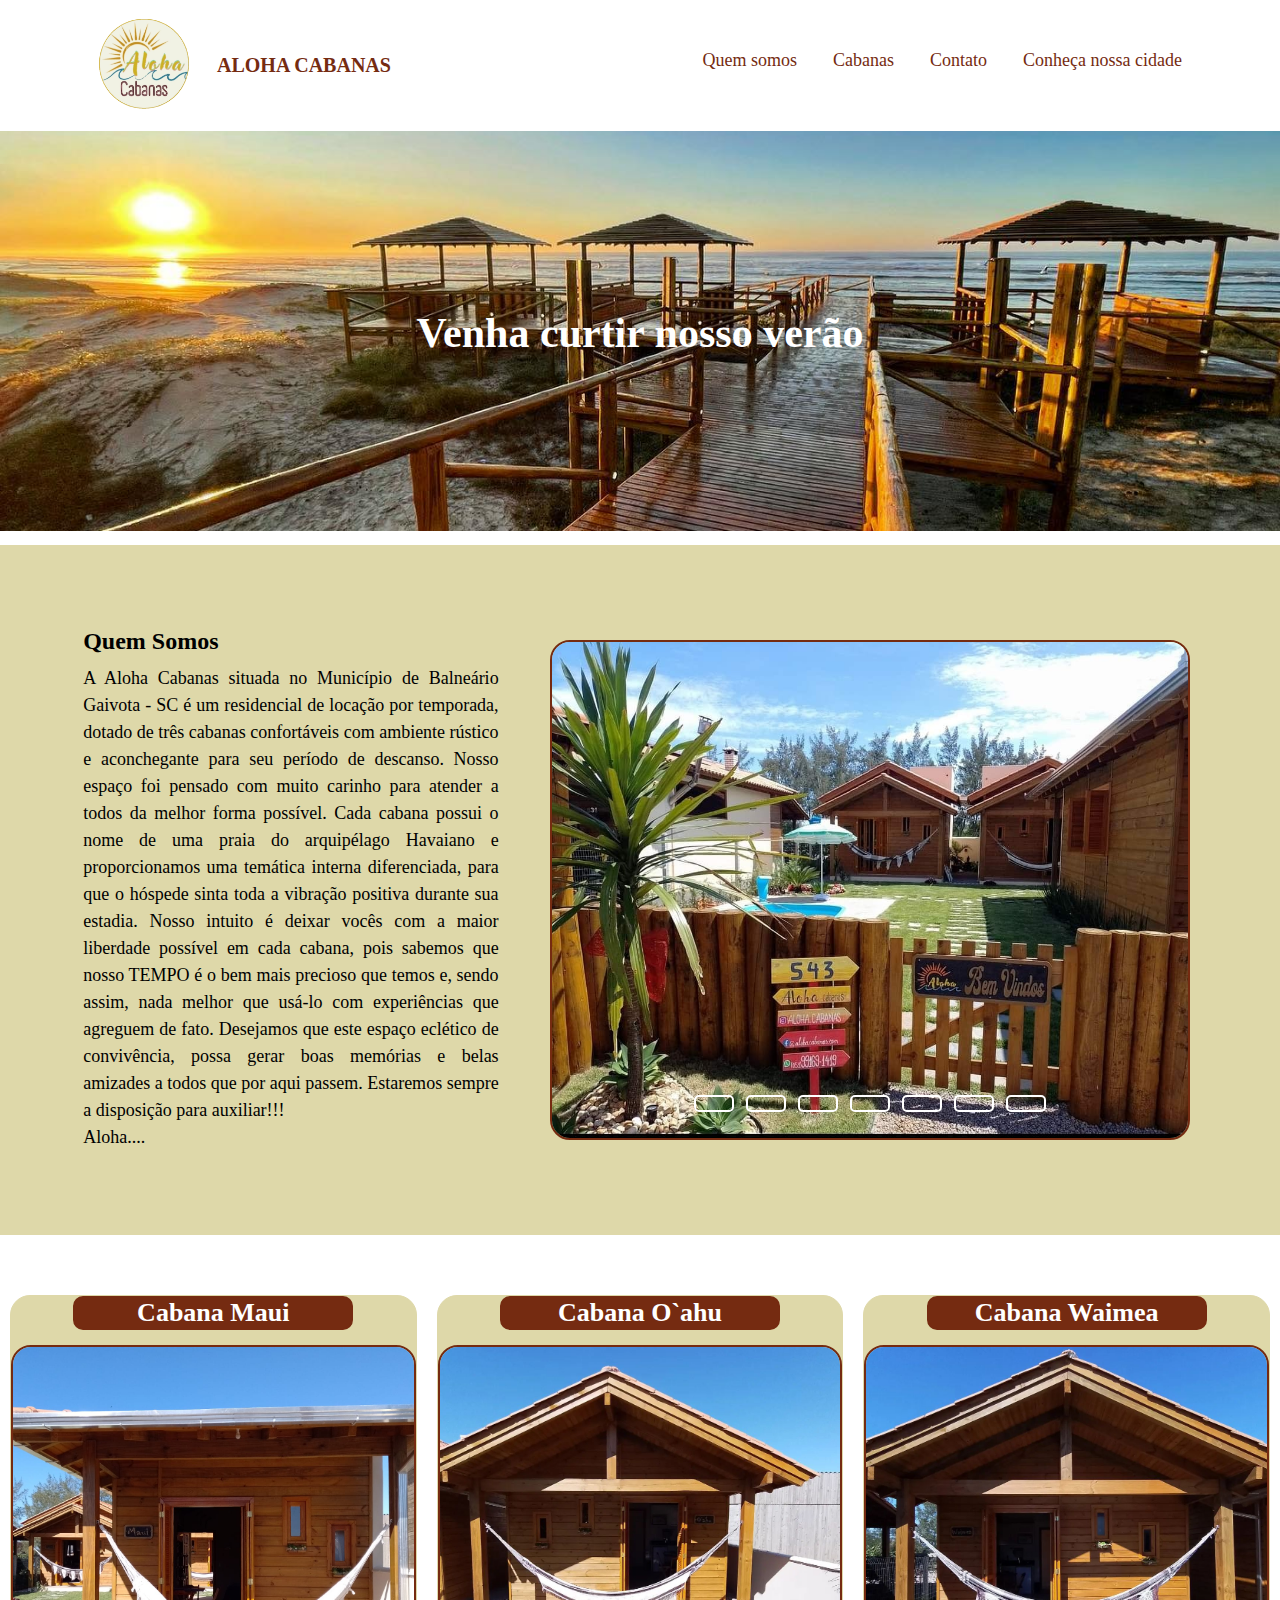
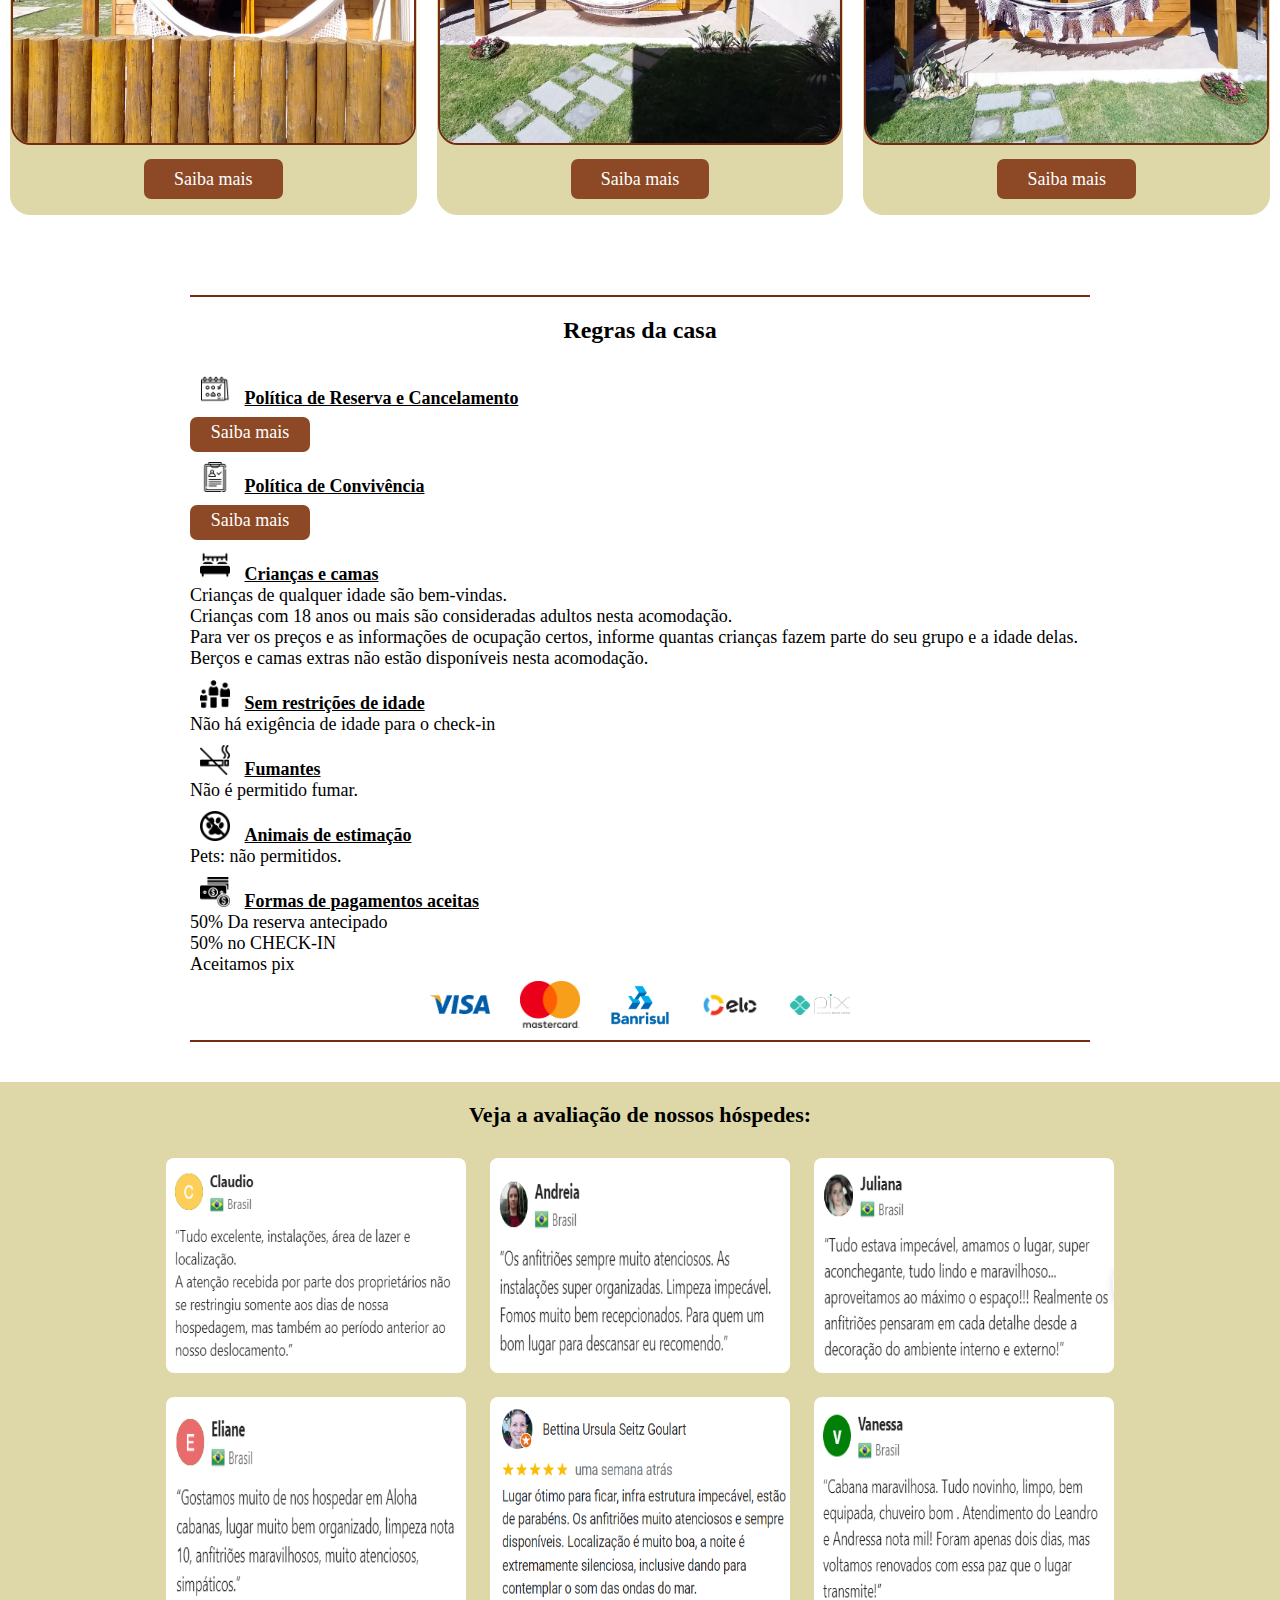
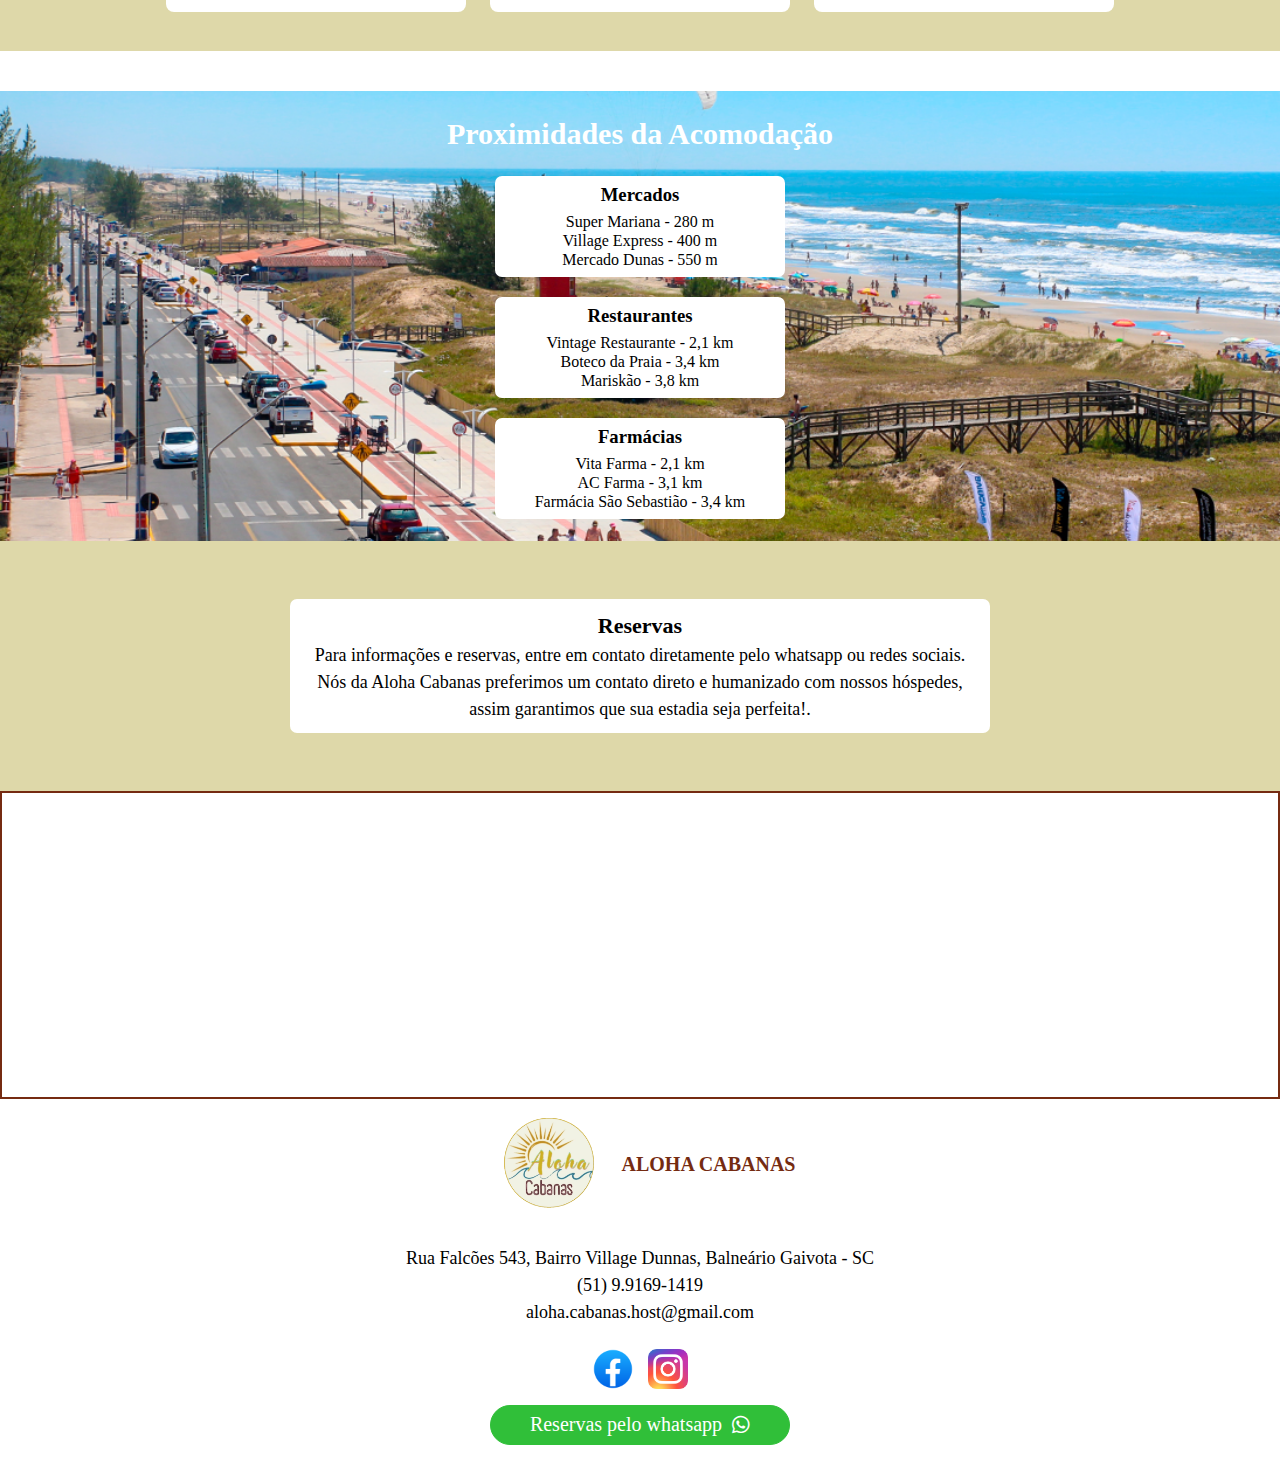
==== commit 1b3aa187: "ajustes" ====
--- a/index.html
+++ b/index.html
@@ -318,8 +318,8 @@
 
         <div class="endereco">
             <p class="end">
-                Rua Falcões 543, Bairro Village Dunnas
-                Balneário Givota - SC
+                Rua Falcões 543, Bairro Village Dunnas,
+                Balneário Gaivota - SC
                 <br>
                 (51) 9.9169-1419
                 <br>
--- a/src/css/rodape.css
+++ b/src/css/rodape.css
@@ -70,12 +70,12 @@
     }
     
     .rodape .redes-sociais .whatsapp a {
-        width: 250px;
+        width: 260px;
     }
     
     .rodape .redes-sociais .whatsapp i {
         color: #ffffff;
-        margin-left: 5px;
+        margin-left: 3px;
     }    
 }
 
